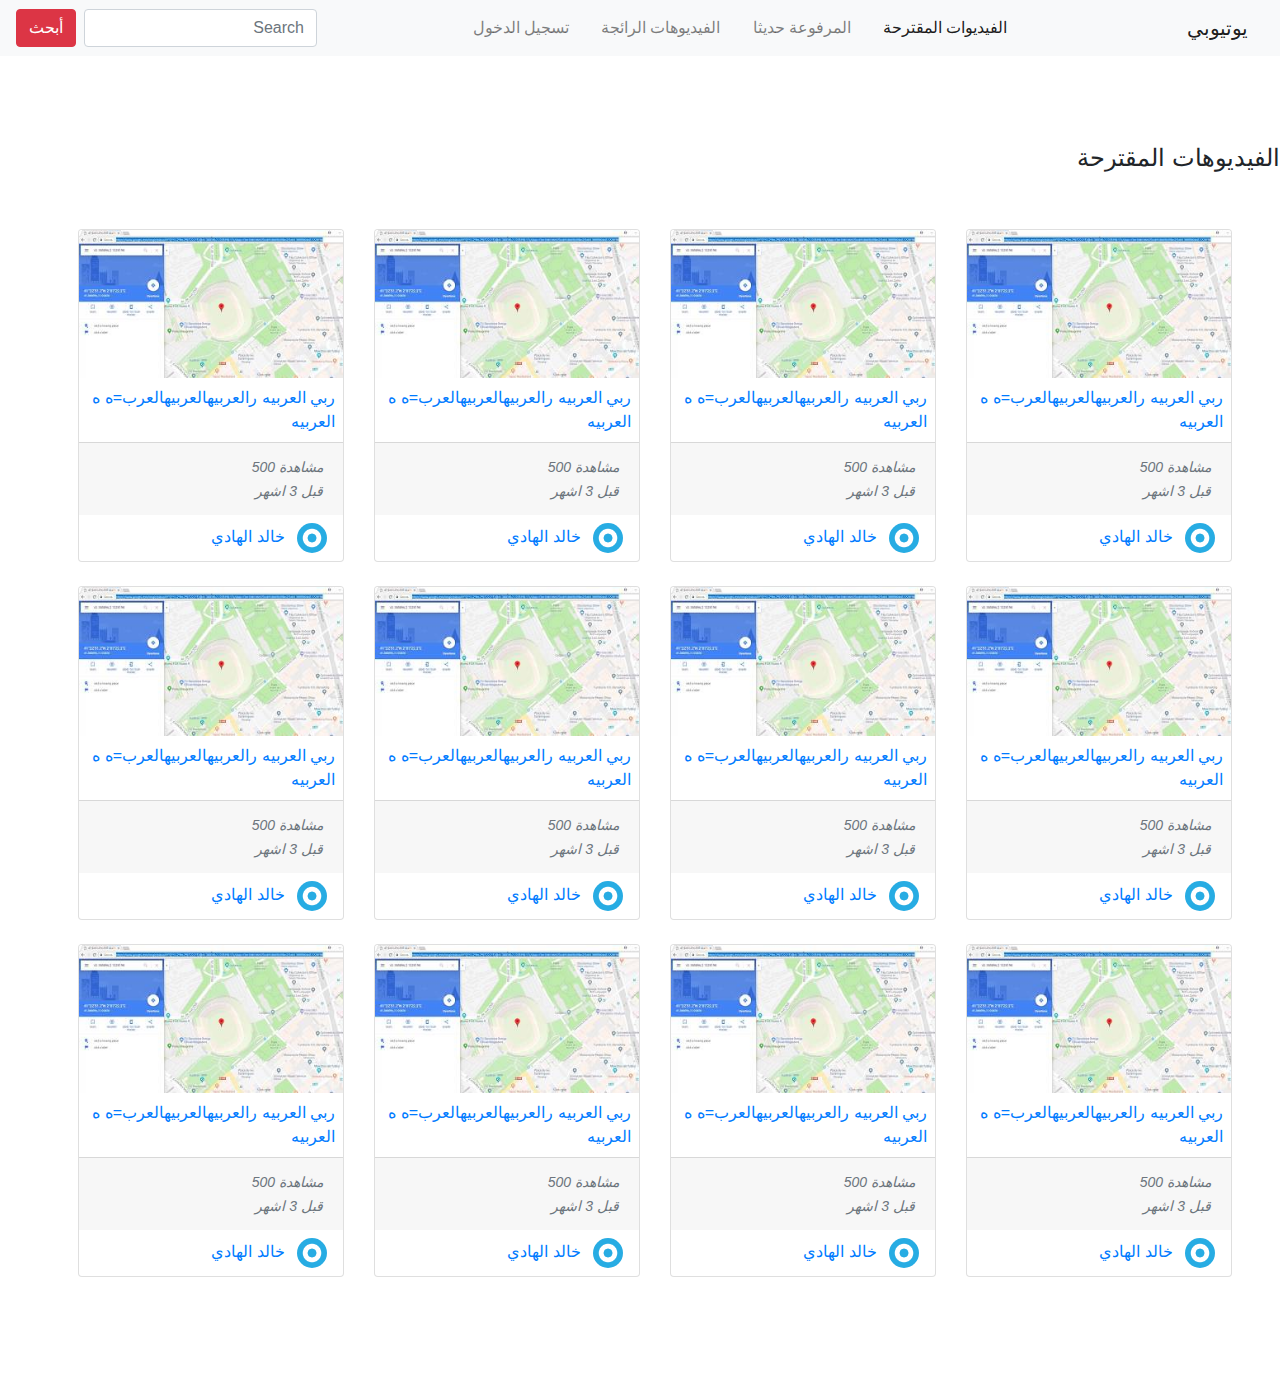
==== HTML/index.html @ ed3cfe1a "add all file with 3html file finsh" ====
<!DOCTYPE html>
<html lang="en">
<head>
    <meta charset="UTF-8">
    <meta name="viewport" content="width=device-width, initial-scale=1.0">

    <!-- links bootstrap style  -->
    <link rel="stylesheet" href="../STYLE/bootstrap-rtl.css">
    <!--  End of links bootstrap style  -->

    <!-- link icon awesome -->
    <link rel="stylesheet" href="https://cdnjs.cloudflare.com/ajax/libs/font-awesome/6.5.2/css/all.min.css" integrity="sha512-SnH5WK+bZxgPHs44uWIX+LLJAJ9/2PkPKZ5QiAj6Ta86w+fsb2TkcmfRyVX3pBnMFcV7oQPJkl9QevSCWr3W6A==" crossorigin="anonymous" referrerpolicy="no-referrer" />
    <!-- End of link icon awesome -->

    <title>يوتيوبي</title>

</head>
<body class="rtl">

  <!-- nav bootstrap -->
  <div id="topmenu ">
    <div class="container-fluid ">
      <nav class="navbar navbar-expand-lg fixed-top navbar-light mb-5 bg-light " >
          <a class="navbar-brand" href="index.html">يوتيوبي</a>
          <button class="navbar-toggler" type="button" data-toggle="collapse" data-target="#navbarSupportedContent">
            <span class="navbar-toggler-icon"></span>
          </button>
        
          <div class="collapse navbar-collapse" id="navbarSupportedContent">
            <ul class="navbar-nav mx-lg-auto">
              <li class="nav-item active">
                <a class="nav-link" tabindex="4" href="index.html">الفيديوات المقترحة</a>
              </li>
              <li class="nav-item">
                <a class="nav-link ml-lg-3 " tabindex="3" href="#">المرفوعة حديثا</a>
              </li>
              <li class="nav-item">
                <a class="nav-link " href="#" tabindex="1" >الفيديوهات الرائجة</a>
              </li>
              <li class="nav-item">
                <a class="nav-link " href="#" data-toggle="modal" data-target="#loginModal" >تسجيل الدخول </a>
              </li>
            </ul>
            <div class="form-inline my-2 my-lg-0">
              <input class="form-control mr-sm-2" type="search" placeholder="Search">
              <button onclick="location.href='./search.html';" class="btn  btn-danger my-2 my-sm-0" type="submit">أبحث</button>
            </div>
        </div>
      </nav>
    </div>
  </div>
  <!-- End of nav bootstrap -->

  <!-- Modal -->
  <div class="modal rtl fade" id="loginModal" data-backdrop="static" data-keyboard="false" tabindex="-1" >
      <div class="modal-dialog modal-dialog-centered">
          <div class="modal-content">
              <div class="modal-header">
                  <h5 class="modal-title" id="staticBackdropLabel">تسجيل الدخول</h5>
                  <button type="button" class="close" data-dismiss="modal">
                      <span >&times;</span>
                  </button>
              </div>
              <div class="modal-body">
                  <form>
                      <div class="form-group">
                        <label for="email" class="col-form-label">البريد الاكتروني:</label>
                        <input type="email" class="form-control" id="email">
                      </div>
                      <div class="form-group">
                          <label for="password" class="col-form-label">كلمة المرور:</label>
                          <input type="password" class="form-control" id="recipient-name">
                      </div>
                    </form>
              </div>
              <div class="modal-footer">
                  <a class="" href="">نسيت كلمة المرور</a>
                  <a class="mx-auto" href="">أنشاء حساب</a>
                  <button type="button" class="btn btn-outline-danger">دخول</button>
              </div>
          </div>
      </div>
  </div>
  <!-- End of Modal -->

  <!-- body  -->
  <div class="content  py-5 my-5 ">
    <h4 class="py-5" >الفيديوهات المقترحة</h4>
    <div class="row container-fluid px-5">

      <!-- fires Card -->
    <div class=" col-sm-6 col-md-4 col-xl-3" >
      <div class="card mb-4">
        <a href="#">
          <img src="../img/thumbnail/restful.jpg" class="card-img-top" alt="card imgage">
          <div class="card-body p-2">
            <p class="card-text">ربي العربيه رالعربيهالعربيهالعرب=ه ه العربيه</p>
          </div>
        </a>
          <div class="card-footer">
            <small class="text-muted">
              <i class="fa-solid fa-film">
                <span>مشاهدة  500 </span>
              </i>
              <br>
              <i class="fa-solid fa-clock">
                <span>قبل 3 اشهر</span>
              </i>
            </small>
          </div>
          <a class="px-3 py-2" href="#" >
            <img class="rounded-circle mr-2" width="30" src="../img/mostaql.png" alt="channel img">
            <span>خالد الهادي</span>
          </a>
        </div>
      </div>
      <!-- End of fires Card -->

        <!-- secode Card -->
      <div class=" col-sm-6 col-md-4 col-xl-3" >
        <div class="card mb-4">
          <a href="#">
            <img src="../img/thumbnail/restful.jpg" class="card-img-top" alt="card imgage">
            <div class="card-body p-2">
              <p class="card-text">ربي العربيه رالعربيهالعربيهالعرب=ه ه العربيه</p>
            </div>
          </a>
            <div class="card-footer">
              <small class="text-muted">
                <i class="fa-solid fa-film">
                  <span>مشاهدة  500 </span>
                </i>
                <br>
                <i class="fa-solid fa-clock">
                  <span>قبل 3 اشهر</span>
                </i>
              </small>
            </div>
            <a class="px-3 py-2" href="#" >
              <img class="rounded-circle mr-2" width="30" src="../img/mostaql.png" alt="channel img">
              <span>خالد الهادي</span>
            </a>
          </div>
        </div>
      <!-- End of secode Card -->

        <!-- thred Card -->
      <div class=" col-sm-6 col-md-4 col-xl-3" >
        <div class="card mb-4">
          <a href="#">
            <img src="../img/thumbnail/restful.jpg" class="card-img-top" alt="card imgage">
            <div class="card-body p-2">
              <p class="card-text">ربي العربيه رالعربيهالعربيهالعرب=ه ه العربيه</p>
            </div>
          </a>
          <div class="card-footer">
            <small class="text-muted">
              <i class="fa-solid fa-film">
                <span>مشاهدة  500 </span>
              </i>
              <br>
              <i class="fa-solid fa-clock">
                <span>قبل 3 اشهر</span>
              </i>
            </small>
          </div>
          <a class="px-3 py-2" href="#" >
            <img class="rounded-circle mr-2" width="30" src="../img/mostaql.png" alt="channel img">
            <span>خالد الهادي</span>
          </a>
        </div>
      </div>
    <!-- End of thred Card -->

      <!-- four Card -->
      <div class=" col-sm-6 col-md-4 col-xl-3" >
        <div class="card mb-4">
          <a href="#">
            <img src="../img/thumbnail/restful.jpg" class="card-img-top" alt="card imgage">
            <div class="card-body p-2">
              <p class="card-text">ربي العربيه رالعربيهالعربيهالعرب=ه ه العربيه</p>
            </div>
          </a>
          <div class="card-footer">
            <small class="text-muted">
              <i class="fa-solid fa-film">
                <span>مشاهدة  500 </span>
              </i>
              <br>
              <i class="fa-solid fa-clock">
                <span>قبل 3 اشهر</span>
              </i>
            </small>
          </div>
          <a class="px-3 py-2" href="#" >
            <img class="rounded-circle mr-2" width="30" src="../img/mostaql.png" alt="channel img">
            <span>خالد الهادي</span>
          </a>
        </div>
      </div>
      <!-- End of four Card -->

        <!-- four Card -->
        <div class=" col-sm-6 col-md-4 col-xl-3" >
          <div class="card mb-4">
            <a href="#">
              <img src="../img/thumbnail/restful.jpg" class="card-img-top" alt="card imgage">
              <div class="card-body p-2">
                <p class="card-text">ربي العربيه رالعربيهالعربيهالعرب=ه ه العربيه</p>
              </div>
            </a>
              <div class="card-footer">
                <small class="text-muted">
                  <i class="fa-solid fa-film">
                    <span>مشاهدة  500 </span>
                  </i>
                  <br>
                  <i class="fa-solid fa-clock">
                    <span>قبل 3 اشهر</span>
                  </i>
                </small>
              </div>
              <a class="px-3 py-2" href="#" >
                <img class="rounded-circle mr-2" width="30" src="../img/mostaql.png" alt="channel img">
                <span>خالد الهادي</span>
              </a>
              </div>
          </div>
        <!-- End of four Card -->

        <!-- four Card -->
        <div class=" col-sm-6 col-md-4 col-xl-3" >
          <div class="card mb-4">
            <a href="#">
              <img src="../img/thumbnail/restful.jpg" class="card-img-top" alt="card imgage">
              <div class="card-body p-2">
                <p class="card-text">ربي العربيه رالعربيهالعربيهالعرب=ه ه العربيه</p>
              </div>
            </a>
              <div class="card-footer">
                <small class="text-muted">
                  <i class="fa-solid fa-film">
                    <span>مشاهدة  500 </span>
                  </i>
                  <br>
                  <i class="fa-solid fa-clock">
                    <span>قبل 3 اشهر</span>
                  </i>
                </small>
              </div>
              <a class="px-3 py-2" href="#" >
                <img class="rounded-circle mr-2" width="30" src="../img/mostaql.png" alt="channel img">
                <span>خالد الهادي</span>
              </a>
            </div>
          </div>
      <!-- End of four Card -->
        <!-- four Card -->
        <div class=" col-sm-6 col-md-4 col-xl-3" >
          <div class="card mb-4">
            <a href="#">
              <img src="../img/thumbnail/restful.jpg" class="card-img-top" alt="card imgage">
              <div class="card-body p-2">
                <p class="card-text">ربي العربيه رالعربيهالعربيهالعرب=ه ه العربيه</p>
              </div>
            </a>
              <div class="card-footer">
                <small class="text-muted">
                  <i class="fa-solid fa-film">
                    <span>مشاهدة  500 </span>
                  </i>
                  <br>
                  <i class="fa-solid fa-clock">
                    <span>قبل 3 اشهر</span>
                  </i>
                </small>
              </div>
              <a class="px-3 py-2" href="#" >
                <img class="rounded-circle mr-2" width="30" src="../img/mostaql.png" alt="channel img">
                <span>خالد الهادي</span>
              </a>
            </div>
          </div>
      <!-- End of four Card -->
        <!-- four Card -->
        <div class=" col-sm-6 col-md-4 col-xl-3" >
          <div class="card mb-4">
            <a href="#">
              <img src="../img/thumbnail/restful.jpg" class="card-img-top" alt="card imgage">
              <div class="card-body p-2">
                <p class="card-text">ربي العربيه رالعربيهالعربيهالعرب=ه ه العربيه</p>
              </div>
            </a>
              <div class="card-footer">
                <small class="text-muted">
                  <i class="fa-solid fa-film">
                    <span>مشاهدة  500 </span>
                  </i>
                  <br>
                  <i class="fa-solid fa-clock">
                    <span>قبل 3 اشهر</span>
                  </i>
                </small>
              </div>
              <a class="px-3 py-2" href="#" >
                <img class="rounded-circle mr-2" width="30" src="../img/mostaql.png" alt="channel img">
                <span>خالد الهادي</span>
              </a>
            </div>
          </div>
      <!-- End of four Card -->
        <!-- four Card -->
        <div class=" col-sm-6 col-md-4 col-xl-3" >
          <div class="card mb-4">
            <a href="#">
              <img src="../img/thumbnail/restful.jpg" class="card-img-top" alt="card imgage">
              <div class="card-body p-2">
                <p class="card-text">ربي العربيه رالعربيهالعربيهالعرب=ه ه العربيه</p>
              </div>
            </a>
              <div class="card-footer">
                <small class="text-muted">
                  <i class="fa-solid fa-film">
                    <span>مشاهدة  500 </span>
                  </i>
                  <br>
                  <i class="fa-solid fa-clock">
                    <span>قبل 3 اشهر</span>
                  </i>
                </small>
              </div>
              <a class="px-3 py-2" href="#" >
                <img class="rounded-circle mr-2" width="30" src="../img/mostaql.png" alt="channel img">
                <span>خالد الهادي</span>
              </a>
            </div>
          </div>
      <!-- End of four Card -->
        <!-- four Card -->
        <div class=" col-sm-6 col-md-4 col-xl-3" >
          <div class="card mb-4">
            <a href="#">
              <img src="../img/thumbnail/restful.jpg" class="card-img-top" alt="card imgage">
              <div class="card-body p-2">
                <p class="card-text">ربي العربيه رالعربيهالعربيهالعرب=ه ه العربيه</p>
              </div>
            </a>
              <div class="card-footer">
                <small class="text-muted">
                  <i class="fa-solid fa-film">
                    <span>مشاهدة  500 </span>
                  </i>
                  <br>
                  <i class="fa-solid fa-clock">
                    <span>قبل 3 اشهر</span>
                  </i>
                </small>
              </div>
              <a class="px-3 py-2" href="#" >
                <img class="rounded-circle mr-2" width="30" src="../img/mostaql.png" alt="channel img">
                <span>خالد الهادي</span>
              </a>
            </div>
          </div>
      <!-- End of four Card -->
        <!-- four Card -->
        <div class=" col-sm-6 col-md-4 col-xl-3" >
          <div class="card mb-4">
            <a href="#">
              <img src="../img/thumbnail/restful.jpg" class="card-img-top" alt="card imgage">
              <div class="card-body p-2">
                <p class="card-text">ربي العربيه رالعربيهالعربيهالعرب=ه ه العربيه</p>
              </div>
            </a>
              <div class="card-footer">
                <small class="text-muted">
                  <i class="fa-solid fa-film">
                    <span>مشاهدة  500 </span>
                  </i>
                  <br>
                  <i class="fa-solid fa-clock">
                    <span>قبل 3 اشهر</span>
                  </i>
                </small>
              </div>
              <a class="px-3 py-2" href="#" >
                <img class="rounded-circle mr-2" width="30" src="../img/mostaql.png" alt="channel img">
                <span>خالد الهادي</span>
              </a>
            </div>
          </div>
      <!-- End of four Card -->
        <!-- four Card -->
        <div class=" col-sm-6 col-md-4 col-xl-3" >
          <div class="card mb-4">
            <a href="#">
              <img src="../img/thumbnail/restful.jpg" class="card-img-top" alt="card imgage">
              <div class="card-body p-2">
                <p class="card-text">ربي العربيه رالعربيهالعربيهالعرب=ه ه العربيه</p>
              </div>
            </a>
              <div class="card-footer">
                <small class="text-muted">
                  <i class="fa-solid fa-film">
                    <span>مشاهدة  500 </span>
                  </i>
                  <br>
                  <i class="fa-solid fa-clock">
                    <span>قبل 3 اشهر</span>
                  </i>
                </small>
              </div>
              <a class="px-3 py-2" href="#" >
                <img class="rounded-circle mr-2" width="30" src="../img/mostaql.png" alt="channel img">
                <span>خالد الهادي</span>
              </a>
            </div>
          </div>
      <!-- End of four Card -->

      </div>
      <!-- End of four Card -->


      <!-- </div> -->
    </div>
<!-- End of body  -->



    <!-- set js i will work init  -->
    <script src="main.js"></script>
    <!-- End js i will work init  -->

    <!-- set bootstrap js  -->
    <!-- <script src="../JS/bootstrap.bundle.min.js"></script>
    <script src="../JS/bootstrap.js"></script>
    <script src="../JS/jquery-3.5.1.slim.min.js"></script> -->

    <script src="https://code.jquery.com/jquery-3.5.1.slim.min.js" integrity="sha384-DfXdz2htPH0lsSSs5nCTpuj/zy4C+OGpamoFVy38MVBnE+IbbVYUew+OrCXaRkfj" crossorigin="anonymous"></script>
    <script src="https://cdn.jsdelivr.net/npm/popper.js@1.16.1/dist/umd/popper.min.js" integrity="sha384-9/reFTGAW83EW2RDu2S0VKaIzap3H66lZH81PoYlFhbGU+6BZp6G7niu735Sk7lN" crossorigin="anonymous"></script>
    <script src="https://cdn.jsdelivr.net/npm/bootstrap@4.5.3/dist/js/bootstrap.min.js" integrity="sha384-w1Q4orYjBQndcko6MimVbzY0tgp4pWB4lZ7lr30WKz0vr/aWKhXdBNmNb5D92v7s" crossorigin="anonymous"></script>
    <!-- End of set bootstrap js  -->

</body>
</html>
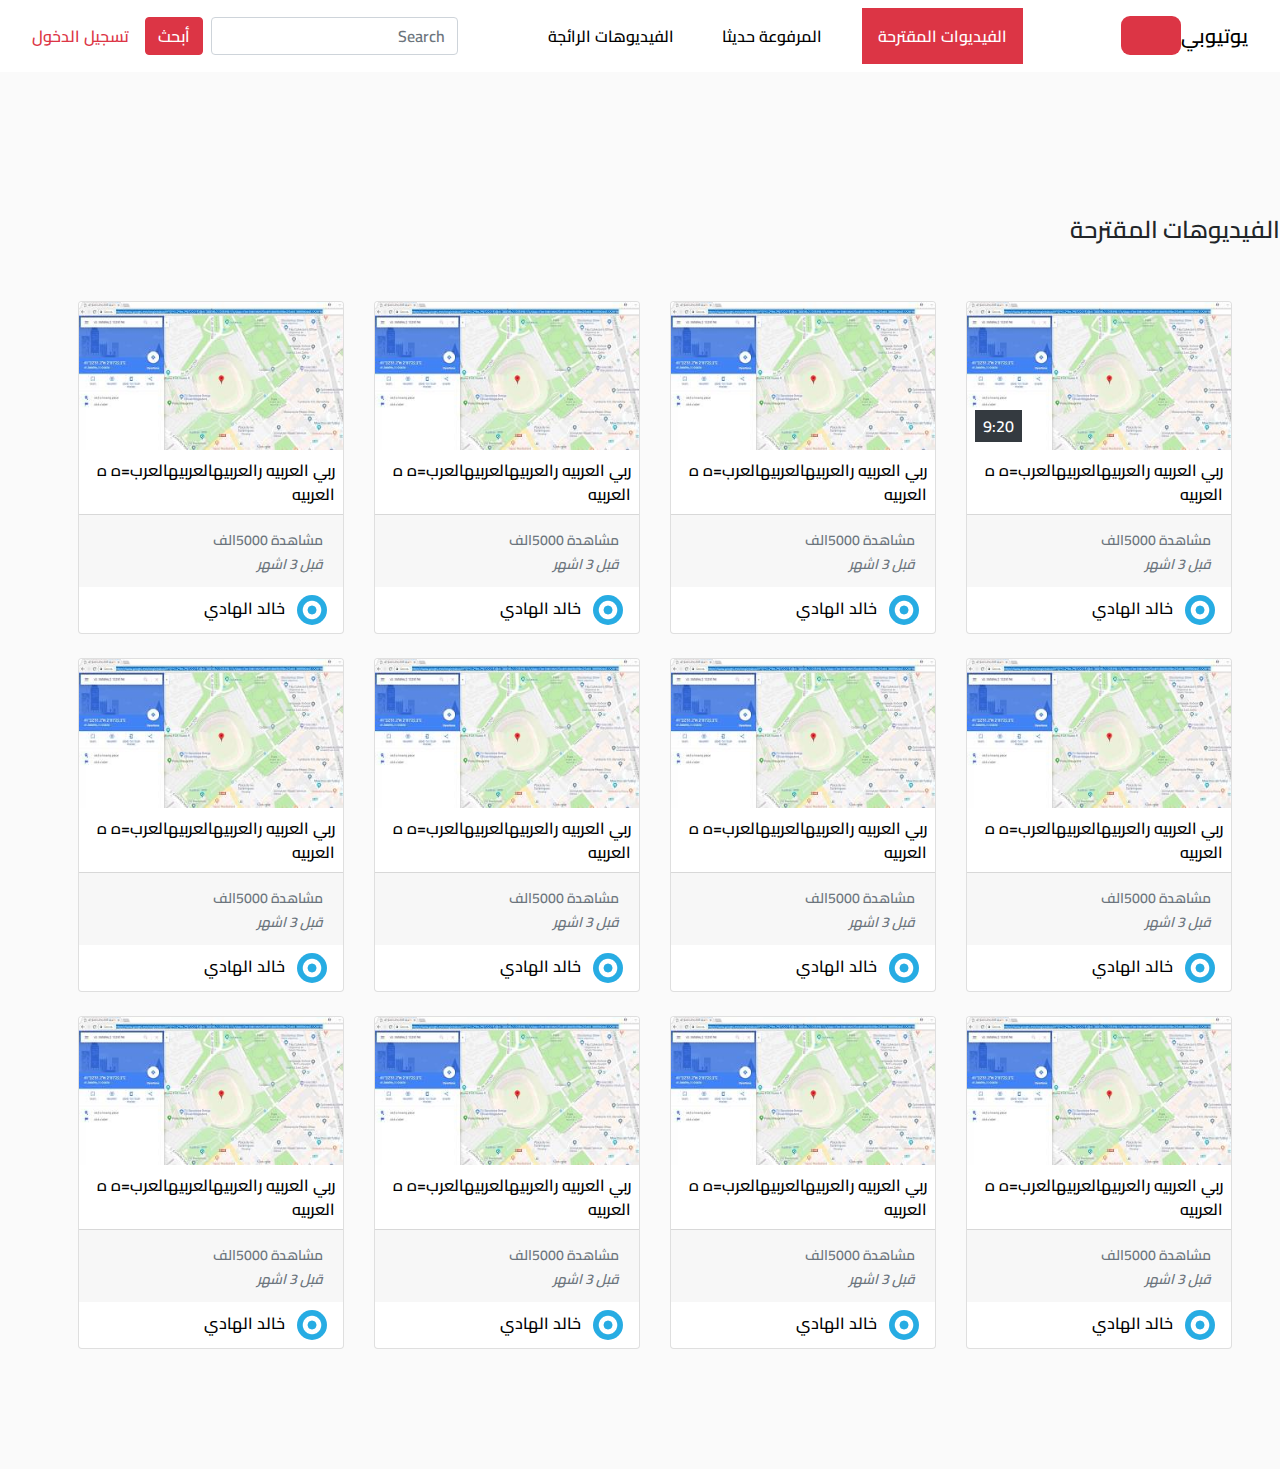
==== commit fd54d781: "project is 90% finsh" ====
--- a/HTML/index.html
+++ b/HTML/index.html
@@ -8,6 +8,10 @@
     <link rel="stylesheet" href="../STYLE/bootstrap-rtl.css">
     <!--  End of links bootstrap style  -->
 
+    <!-- our style  -->
+    <link rel="stylesheet" href="../STYLE/index.css">
+    <!-- End of our style  -->
+
     <!-- link icon awesome -->
     <link rel="stylesheet" href="https://cdnjs.cloudflare.com/ajax/libs/font-awesome/6.5.2/css/all.min.css" integrity="sha512-SnH5WK+bZxgPHs44uWIX+LLJAJ9/2PkPKZ5QiAj6Ta86w+fsb2TkcmfRyVX3pBnMFcV7oQPJkl9QevSCWr3W6A==" crossorigin="anonymous" referrerpolicy="no-referrer" />
     <!-- End of link icon awesome -->
@@ -18,35 +22,38 @@
 <body class="rtl">
 
   <!-- nav bootstrap -->
-  <div id="topmenu ">
+  <div id="top-menu">
     <div class="container-fluid ">
-      <nav class="navbar navbar-expand-lg fixed-top navbar-light mb-5 bg-light " >
-          <a class="navbar-brand" href="index.html">يوتيوبي</a>
-          <button class="navbar-toggler" type="button" data-toggle="collapse" data-target="#navbarSupportedContent">
-            <span class="navbar-toggler-icon"></span>
-          </button>
+      <nav class="navbar navbar-expand-lg  fixed-top navbar-light mb-5 bg-light" >
+        <strong>
+        <i class="fas fa-bars fa-lg" id="toggler" ></i>
+          <a class="navbar-brand" href="index.html">
+            يوتيوبي
+            <span class="logo--youtube"  ><i  class="fas fa-play-circle" ></i></span>
+          </a>
+        </strong>
         
           <div class="collapse navbar-collapse" id="navbarSupportedContent">
             <ul class="navbar-nav mx-lg-auto">
-              <li class="nav-item active">
-                <a class="nav-link" tabindex="4" href="index.html">الفيديوات المقترحة</a>
+              <li class="nav-item mr-4 active ">
+                <a class="nav-link active  p-3" tabindex="4" href="index.html">الفيديوات المقترحة</a>
               </li>
-              <li class="nav-item">
-                <a class="nav-link ml-lg-3 " tabindex="3" href="#">المرفوعة حديثا</a>
+              <li class="nav-item ">
+                <a class="nav-link  p-3" tabindex="3" href="./log.html">المرفوعة حديثا</a>
               </li>
-              <li class="nav-item">
-                <a class="nav-link " href="#" tabindex="1" >الفيديوهات الرائجة</a>
-              </li>
-              <li class="nav-item">
-                <a class="nav-link " href="#" data-toggle="modal" data-target="#loginModal" >تسجيل الدخول </a>
+              <li class="nav-item ">
+                <a class="nav-link p-3" href="#" tabindex="1" >الفيديوهات الرائجة</a>
               </li>
             </ul>
             <div class="form-inline my-2 my-lg-0">
               <input class="form-control mr-sm-2" type="search" placeholder="Search">
               <button onclick="location.href='./search.html';" class="btn  btn-danger my-2 my-sm-0" type="submit">أبحث</button>
             </div>
-        </div>
+          </div>
+          <i class="fas fa-search rm-4 search-icon"></i>
+          <a class="nav-link p-3 text-danger" href="#" data-toggle="modal" data-target="#loginModal" >تسجيل الدخول </a>
       </nav>
+      <input type="search " placeholder="ابحث ..."  class="form-control search-input">
     </div>
   </div>
   <!-- End of nav bootstrap -->
@@ -56,10 +63,10 @@
       <div class="modal-dialog modal-dialog-centered">
           <div class="modal-content">
               <div class="modal-header">
-                  <h5 class="modal-title" id="staticBackdropLabel">تسجيل الدخول</h5>
-                  <button type="button" class="close" data-dismiss="modal">
-                      <span >&times;</span>
-                  </button>
+                <h5 class="modal-title" id="staticBackdropLabel">تسجيل الدخول</h5>
+                <button type="button" class="close" data-dismiss="modal">
+                    <span >&times;</span>
+                </button>
               </div>
               <div class="modal-body">
                   <form>
@@ -83,6 +90,67 @@
   </div>
   <!-- End of Modal -->
 
+  <div class="row pt-5 mt-4 ml-2 ">
+    <div class="layer"></div>
+    <div id="wrap" >
+      <div class="sidebar show ">
+        <ul class="list-group pr-0 list-group-flush">
+          <a href="index.html " class="list-group-item list-group-item-action px-5 py-3" >
+            <i class="fas fa-home mr-2 danger mr-2" ></i>الصفحه الرئيسية
+          </a>
+          <a href="index.html " class="list-group-item list-group-item-action px-5 py-3" >
+            <i class="fa-brands fa-youtube danger mr-2 "></i>الفيديوهات المقترحة
+          </a>
+          <a href="index.html " class="list-group-item list-group-item-action px-5 py-3" >
+            <i class="fas fa-plus-square mr-2 danger mr-2" ></i>المرفوعة حديثا
+          </a>
+          <a href="index.html " class="list-group-item list-group-item-action px-5 py-3" >
+            <i class="fas fa-fire-alt mr-2 danger mr-2" ></i>الفيديوهات الرائجة
+          </a>
+          <a href="index.html " class="list-group-item list-group-item-action px-5 py-3" >
+            <i class="fas fa-fire-alt mr-2 danger mr-2" ></i>فيديوهاتي
+          </a>
+          <a href="index.html " class="list-group-item list-group-item-action px-5 py-3" >
+            <i class="fas fa-history mr-2 danger mr-2" ></i>سجل المشاهدة
+          </a>
+          <a href="index.html " class="list-group-item list-group-item-action px-5 py-3" >
+            <i class="fas fa-share mr-2 danger mr-2" ></i>الإشتراكات
+          </a>
+          <a href="index.html " class="list-group-item list-group-item-action px-5 py-3" >
+            <i class="fas fa-film mr-2 danger mr-2" ></i>الآفلام و العروض
+          </a>
+          <a href="index.html " class="list-group-item list-group-item-action px-5 py-3" >
+            <i class="fas fa-gamepad mr-2 danger mr-2" ></i>ألعاب فيديو
+          </a>
+          <a href="index.html " class="list-group-item list-group-item-action px-5 py-3" >
+            <i class="fas fa-tshirt mr-2 danger mr-2" ></i>الموضة و الجمال 
+          </a>
+          <a href="index.html " class="list-group-item list-group-item-action px-5 py-3" >
+            <i class="fas fa-graduation-cap mr-2 danger mr-2" ></i>محتوى تعليمي
+          </a>
+          <a href="index.html " class="list-group-item list-group-item-action px-5 py-3" >
+            <i class="fas fa-cog mr-2 danger mr-2" ></i>الإعدادات 
+          </a>
+          <a href="index.html " class="list-group-item list-group-item-action px-5 py-3" >
+            <i class="fas fa-question-circle mr-2 danger mr-2" ></i>محتوى تعليمي
+          </a>
+          <a href="index.html " class="list-group-item list-group-item-action px-5 py-3" >
+            <i class="fas fa-question-circle mr-2 danger mr-2" ></i>محتوى تعليمي
+          </a>
+          <a href="index.html " class="list-group-item list-group-item-action px-5 py-3" >
+            <i class="fas fa-question-circle mr-2 danger mr-2" ></i>محتوى تعليمي
+          </a>
+          <a href="index.html " class="list-group-item list-group-item-action px-5 py-3" >
+            <i class="fas fa-question-circle mr-2 danger mr-2" ></i>محتوى تعليمي
+          </a>
+          <a href="index.html " class="list-group-item list-group-item-action px-5 py-3" >
+            <i class="fas fa-question-circle mr-2 danger mr-2" ></i>محتوى تعليمي
+          </a>
+        </ul>
+      </div>
+    </div>
+  </div>
+
   <!-- body  -->
   <div class="content  py-5 my-5 ">
     <h4 class="py-5" >الفيديوهات المقترحة</h4>
@@ -91,20 +159,26 @@
       <!-- fires Card -->
     <div class=" col-sm-6 col-md-4 col-xl-3" >
       <div class="card mb-4">
+        <div class="card-icons position-relative">
+          <a href="watch.html" class="" >
+            <img src="../img/thumbnail/restful.jpg" class="card-img-top " alt="card imgage">
+            <time class="position-absolute p-1 px-2 mr-2 mb-2 bg-dark text-white" style="left: 0; bottom: 0;  " >9:20</time>
+            <i class="fas fa-play fa-2x position-absolute d-none" style="top: 46%; left: 48%" ></i>
+          </a>
+        </div>
         <a href="#">
-          <img src="../img/thumbnail/restful.jpg" class="card-img-top" alt="card imgage">
           <div class="card-body p-2">
             <p class="card-text">ربي العربيه رالعربيهالعربيهالعرب=ه ه العربيه</p>
           </div>
         </a>
           <div class="card-footer">
             <small class="text-muted">
-              <i class="fa-solid fa-film">
-                <span>مشاهدة  500 </span>
+              <i class="fa-solid fa-film" >
               </i>
+              <span style="font-weight: 500;" >مشاهدة  5000الف </span>
               <br>
               <i class="fa-solid fa-clock">
-                <span>قبل 3 اشهر</span>
+                <span style="font-weight: 500;">قبل 3 اشهر</span>
               </i>
             </small>
           </div>
@@ -127,12 +201,12 @@
           </a>
             <div class="card-footer">
               <small class="text-muted">
-                <i class="fa-solid fa-film">
-                  <span>مشاهدة  500 </span>
+                <i class="fa-solid fa-film" >
                 </i>
+                <span style="font-weight: 500;" >مشاهدة  5000الف </span>
                 <br>
                 <i class="fa-solid fa-clock">
-                  <span>قبل 3 اشهر</span>
+                  <span style="font-weight: 500;">قبل 3 اشهر</span>
                 </i>
               </small>
             </div>
@@ -155,12 +229,12 @@
           </a>
           <div class="card-footer">
             <small class="text-muted">
-              <i class="fa-solid fa-film">
-                <span>مشاهدة  500 </span>
+              <i class="fa-solid fa-film" >
               </i>
+              <span style="font-weight: 500;" >مشاهدة  5000الف </span>
               <br>
               <i class="fa-solid fa-clock">
-                <span>قبل 3 اشهر</span>
+                <span style="font-weight: 500;">قبل 3 اشهر</span>
               </i>
             </small>
           </div>
@@ -183,12 +257,12 @@
           </a>
           <div class="card-footer">
             <small class="text-muted">
-              <i class="fa-solid fa-film">
-                <span>مشاهدة  500 </span>
+              <i class="fa-solid fa-film" >
               </i>
+              <span style="font-weight: 500;" >مشاهدة  5000الف </span>
               <br>
               <i class="fa-solid fa-clock">
-                <span>قبل 3 اشهر</span>
+                <span style="font-weight: 500;">قبل 3 اشهر</span>
               </i>
             </small>
           </div>
@@ -211,12 +285,12 @@
             </a>
               <div class="card-footer">
                 <small class="text-muted">
-                  <i class="fa-solid fa-film">
-                    <span>مشاهدة  500 </span>
-                  </i>
-                  <br>
-                  <i class="fa-solid fa-clock">
-                    <span>قبل 3 اشهر</span>
+                  <i class="fa-solid fa-film" >
+                  </i>
+                  <span style="font-weight: 500;" >مشاهدة  5000الف </span>
+                  <br>
+                  <i class="fa-solid fa-clock">
+                    <span style="font-weight: 500;">قبل 3 اشهر</span>
                   </i>
                 </small>
               </div>
@@ -239,174 +313,174 @@
             </a>
               <div class="card-footer">
                 <small class="text-muted">
-                  <i class="fa-solid fa-film">
-                    <span>مشاهدة  500 </span>
-                  </i>
-                  <br>
-                  <i class="fa-solid fa-clock">
-                    <span>قبل 3 اشهر</span>
-                  </i>
-                </small>
-              </div>
-              <a class="px-3 py-2" href="#" >
-                <img class="rounded-circle mr-2" width="30" src="../img/mostaql.png" alt="channel img">
-                <span>خالد الهادي</span>
-              </a>
-            </div>
-          </div>
-      <!-- End of four Card -->
-        <!-- four Card -->
-        <div class=" col-sm-6 col-md-4 col-xl-3" >
-          <div class="card mb-4">
-            <a href="#">
-              <img src="../img/thumbnail/restful.jpg" class="card-img-top" alt="card imgage">
-              <div class="card-body p-2">
-                <p class="card-text">ربي العربيه رالعربيهالعربيهالعرب=ه ه العربيه</p>
-              </div>
-            </a>
-              <div class="card-footer">
-                <small class="text-muted">
-                  <i class="fa-solid fa-film">
-                    <span>مشاهدة  500 </span>
-                  </i>
-                  <br>
-                  <i class="fa-solid fa-clock">
-                    <span>قبل 3 اشهر</span>
-                  </i>
-                </small>
-              </div>
-              <a class="px-3 py-2" href="#" >
-                <img class="rounded-circle mr-2" width="30" src="../img/mostaql.png" alt="channel img">
-                <span>خالد الهادي</span>
-              </a>
-            </div>
-          </div>
-      <!-- End of four Card -->
-        <!-- four Card -->
-        <div class=" col-sm-6 col-md-4 col-xl-3" >
-          <div class="card mb-4">
-            <a href="#">
-              <img src="../img/thumbnail/restful.jpg" class="card-img-top" alt="card imgage">
-              <div class="card-body p-2">
-                <p class="card-text">ربي العربيه رالعربيهالعربيهالعرب=ه ه العربيه</p>
-              </div>
-            </a>
-              <div class="card-footer">
-                <small class="text-muted">
-                  <i class="fa-solid fa-film">
-                    <span>مشاهدة  500 </span>
-                  </i>
-                  <br>
-                  <i class="fa-solid fa-clock">
-                    <span>قبل 3 اشهر</span>
-                  </i>
-                </small>
-              </div>
-              <a class="px-3 py-2" href="#" >
-                <img class="rounded-circle mr-2" width="30" src="../img/mostaql.png" alt="channel img">
-                <span>خالد الهادي</span>
-              </a>
-            </div>
-          </div>
-      <!-- End of four Card -->
-        <!-- four Card -->
-        <div class=" col-sm-6 col-md-4 col-xl-3" >
-          <div class="card mb-4">
-            <a href="#">
-              <img src="../img/thumbnail/restful.jpg" class="card-img-top" alt="card imgage">
-              <div class="card-body p-2">
-                <p class="card-text">ربي العربيه رالعربيهالعربيهالعرب=ه ه العربيه</p>
-              </div>
-            </a>
-              <div class="card-footer">
-                <small class="text-muted">
-                  <i class="fa-solid fa-film">
-                    <span>مشاهدة  500 </span>
-                  </i>
-                  <br>
-                  <i class="fa-solid fa-clock">
-                    <span>قبل 3 اشهر</span>
-                  </i>
-                </small>
-              </div>
-              <a class="px-3 py-2" href="#" >
-                <img class="rounded-circle mr-2" width="30" src="../img/mostaql.png" alt="channel img">
-                <span>خالد الهادي</span>
-              </a>
-            </div>
-          </div>
-      <!-- End of four Card -->
-        <!-- four Card -->
-        <div class=" col-sm-6 col-md-4 col-xl-3" >
-          <div class="card mb-4">
-            <a href="#">
-              <img src="../img/thumbnail/restful.jpg" class="card-img-top" alt="card imgage">
-              <div class="card-body p-2">
-                <p class="card-text">ربي العربيه رالعربيهالعربيهالعرب=ه ه العربيه</p>
-              </div>
-            </a>
-              <div class="card-footer">
-                <small class="text-muted">
-                  <i class="fa-solid fa-film">
-                    <span>مشاهدة  500 </span>
-                  </i>
-                  <br>
-                  <i class="fa-solid fa-clock">
-                    <span>قبل 3 اشهر</span>
-                  </i>
-                </small>
-              </div>
-              <a class="px-3 py-2" href="#" >
-                <img class="rounded-circle mr-2" width="30" src="../img/mostaql.png" alt="channel img">
-                <span>خالد الهادي</span>
-              </a>
-            </div>
-          </div>
-      <!-- End of four Card -->
-        <!-- four Card -->
-        <div class=" col-sm-6 col-md-4 col-xl-3" >
-          <div class="card mb-4">
-            <a href="#">
-              <img src="../img/thumbnail/restful.jpg" class="card-img-top" alt="card imgage">
-              <div class="card-body p-2">
-                <p class="card-text">ربي العربيه رالعربيهالعربيهالعرب=ه ه العربيه</p>
-              </div>
-            </a>
-              <div class="card-footer">
-                <small class="text-muted">
-                  <i class="fa-solid fa-film">
-                    <span>مشاهدة  500 </span>
-                  </i>
-                  <br>
-                  <i class="fa-solid fa-clock">
-                    <span>قبل 3 اشهر</span>
-                  </i>
-                </small>
-              </div>
-              <a class="px-3 py-2" href="#" >
-                <img class="rounded-circle mr-2" width="30" src="../img/mostaql.png" alt="channel img">
-                <span>خالد الهادي</span>
-              </a>
-            </div>
-          </div>
-      <!-- End of four Card -->
-        <!-- four Card -->
-        <div class=" col-sm-6 col-md-4 col-xl-3" >
-          <div class="card mb-4">
-            <a href="#">
-              <img src="../img/thumbnail/restful.jpg" class="card-img-top" alt="card imgage">
-              <div class="card-body p-2">
-                <p class="card-text">ربي العربيه رالعربيهالعربيهالعرب=ه ه العربيه</p>
-              </div>
-            </a>
-              <div class="card-footer">
-                <small class="text-muted">
-                  <i class="fa-solid fa-film">
-                    <span>مشاهدة  500 </span>
-                  </i>
-                  <br>
-                  <i class="fa-solid fa-clock">
-                    <span>قبل 3 اشهر</span>
+                  <i class="fa-solid fa-film" >
+                  </i>
+                  <span style="font-weight: 500;" >مشاهدة  5000الف </span>
+                  <br>
+                  <i class="fa-solid fa-clock">
+                    <span style="font-weight: 500;">قبل 3 اشهر</span>
+                  </i>
+                </small>
+              </div>
+              <a class="px-3 py-2" href="#" >
+                <img class="rounded-circle mr-2" width="30" src="../img/mostaql.png" alt="channel img">
+                <span>خالد الهادي</span>
+              </a>
+            </div>
+          </div>
+      <!-- End of four Card -->
+        <!-- four Card -->
+        <div class=" col-sm-6 col-md-4 col-xl-3" >
+          <div class="card mb-4">
+            <a href="#">
+              <img src="../img/thumbnail/restful.jpg" class="card-img-top" alt="card imgage">
+              <div class="card-body p-2">
+                <p class="card-text">ربي العربيه رالعربيهالعربيهالعرب=ه ه العربيه</p>
+              </div>
+            </a>
+              <div class="card-footer">
+                <small class="text-muted">
+                  <i class="fa-solid fa-film" >
+                  </i>
+                  <span style="font-weight: 500;" >مشاهدة  5000الف </span>
+                  <br>
+                  <i class="fa-solid fa-clock">
+                    <span style="font-weight: 500;">قبل 3 اشهر</span>
+                  </i>
+                </small>
+              </div>
+              <a class="px-3 py-2" href="#" >
+                <img class="rounded-circle mr-2" width="30" src="../img/mostaql.png" alt="channel img">
+                <span>خالد الهادي</span>
+              </a>
+            </div>
+          </div>
+      <!-- End of four Card -->
+        <!-- four Card -->
+        <div class=" col-sm-6 col-md-4 col-xl-3" >
+          <div class="card mb-4">
+            <a href="#">
+              <img src="../img/thumbnail/restful.jpg" class="card-img-top" alt="card imgage">
+              <div class="card-body p-2">
+                <p class="card-text">ربي العربيه رالعربيهالعربيهالعرب=ه ه العربيه</p>
+              </div>
+            </a>
+              <div class="card-footer">
+                <small class="text-muted">
+                  <i class="fa-solid fa-film" >
+                  </i>
+                  <span style="font-weight: 500;" >مشاهدة  5000الف </span>
+                  <br>
+                  <i class="fa-solid fa-clock">
+                    <span style="font-weight: 500;">قبل 3 اشهر</span>
+                  </i>
+                </small>
+              </div>
+              <a class="px-3 py-2" href="#" >
+                <img class="rounded-circle mr-2" width="30" src="../img/mostaql.png" alt="channel img">
+                <span>خالد الهادي</span>
+              </a>
+            </div>
+          </div>
+      <!-- End of four Card -->
+        <!-- four Card -->
+        <div class=" col-sm-6 col-md-4 col-xl-3" >
+          <div class="card mb-4">
+            <a href="#">
+              <img src="../img/thumbnail/restful.jpg" class="card-img-top" alt="card imgage">
+              <div class="card-body p-2">
+                <p class="card-text">ربي العربيه رالعربيهالعربيهالعرب=ه ه العربيه</p>
+              </div>
+            </a>
+              <div class="card-footer">
+                <small class="text-muted">
+                  <i class="fa-solid fa-film" >
+                  </i>
+                  <span style="font-weight: 500;" >مشاهدة  5000الف </span>
+                  <br>
+                  <i class="fa-solid fa-clock">
+                    <span style="font-weight: 500;">قبل 3 اشهر</span>
+                  </i>
+                </small>
+              </div>
+              <a class="px-3 py-2" href="#" >
+                <img class="rounded-circle mr-2" width="30" src="../img/mostaql.png" alt="channel img">
+                <span>خالد الهادي</span>
+              </a>
+            </div>
+          </div>
+      <!-- End of four Card -->
+        <!-- four Card -->
+        <div class=" col-sm-6 col-md-4 col-xl-3" >
+          <div class="card mb-4">
+            <a href="#">
+              <img src="../img/thumbnail/restful.jpg" class="card-img-top" alt="card imgage">
+              <div class="card-body p-2">
+                <p class="card-text">ربي العربيه رالعربيهالعربيهالعرب=ه ه العربيه</p>
+              </div>
+            </a>
+              <div class="card-footer">
+                <small class="text-muted">
+                  <i class="fa-solid fa-film" >
+                  </i>
+                  <span style="font-weight: 500;" >مشاهدة  5000الف </span>
+                  <br>
+                  <i class="fa-solid fa-clock">
+                    <span style="font-weight: 500;">قبل 3 اشهر</span>
+                  </i>
+                </small>
+              </div>
+              <a class="px-3 py-2" href="#" >
+                <img class="rounded-circle mr-2" width="30" src="../img/mostaql.png" alt="channel img">
+                <span>خالد الهادي</span>
+              </a>
+            </div>
+          </div>
+      <!-- End of four Card -->
+        <!-- four Card -->
+        <div class=" col-sm-6 col-md-4 col-xl-3" >
+          <div class="card mb-4">
+            <a href="#">
+              <img src="../img/thumbnail/restful.jpg" class="card-img-top" alt="card imgage">
+              <div class="card-body p-2">
+                <p class="card-text">ربي العربيه رالعربيهالعربيهالعرب=ه ه العربيه</p>
+              </div>
+            </a>
+              <div class="card-footer">
+                <small class="text-muted">
+                  <i class="fa-solid fa-film" >
+                  </i>
+                  <span style="font-weight: 500;" >مشاهدة  5000الف </span>
+                  <br>
+                  <i class="fa-solid fa-clock">
+                    <span style="font-weight: 500;">قبل 3 اشهر</span>
+                  </i>
+                </small>
+              </div>
+              <a class="px-3 py-2" href="#" >
+                <img class="rounded-circle mr-2" width="30" src="../img/mostaql.png" alt="channel img">
+                <span>خالد الهادي</span>
+              </a>
+            </div>
+          </div>
+      <!-- End of four Card -->
+        <!-- four Card -->
+        <div class=" col-sm-6 col-md-4 col-xl-3" >
+          <div class="card mb-4">
+            <a href="#">
+              <img src="../img/thumbnail/restful.jpg" class="card-img-top" alt="card imgage">
+              <div class="card-body p-2">
+                <p class="card-text">ربي العربيه رالعربيهالعربيهالعرب=ه ه العربيه</p>
+              </div>
+            </a>
+              <div class="card-footer">
+                <small class="text-muted">
+                  <i class="fa-solid fa-film" >
+                  </i>
+                  <span style="font-weight: 500;" >مشاهدة  5000الف </span>
+                  <br>
+                  <i class="fa-solid fa-clock">
+                    <span style="font-weight: 500;">قبل 3 اشهر</span>
                   </i>
                 </small>
               </div>
@@ -440,6 +514,7 @@
     <script src="https://code.jquery.com/jquery-3.5.1.slim.min.js" integrity="sha384-DfXdz2htPH0lsSSs5nCTpuj/zy4C+OGpamoFVy38MVBnE+IbbVYUew+OrCXaRkfj" crossorigin="anonymous"></script>
     <script src="https://cdn.jsdelivr.net/npm/popper.js@1.16.1/dist/umd/popper.min.js" integrity="sha384-9/reFTGAW83EW2RDu2S0VKaIzap3H66lZH81PoYlFhbGU+6BZp6G7niu735Sk7lN" crossorigin="anonymous"></script>
     <script src="https://cdn.jsdelivr.net/npm/bootstrap@4.5.3/dist/js/bootstrap.min.js" integrity="sha384-w1Q4orYjBQndcko6MimVbzY0tgp4pWB4lZ7lr30WKz0vr/aWKhXdBNmNb5D92v7s" crossorigin="anonymous"></script>
+    <script src="../JS/index.js"></script>
     <!-- End of set bootstrap js  -->
 
 </body>
--- a/STYLE/index.css
+++ b/STYLE/index.css
@@ -0,0 +1,196 @@
+@font-face {
+  font-family: 'cairoFont';
+  src: url('../fonts/Cairo-SemiBold.ttf')
+}
+
+body {
+  background-color: #fafafa !important ;
+  font-family: 'cairoFont', Arial, sans-serif;
+}
+
+a {
+  color: #000 !important;
+  text-decoration: none !important;
+}
+
+#top-menu .bg-light {
+  background-color: #fff !important;
+}
+
+
+.logo--youtube {
+  padding: 1px 30px;
+  background-color:#dc3545;
+  color: #fff;
+  border-radius: 9px;
+  position: relative;
+}
+
+.nav-item .nav-link:hover, .active {
+  background-color: #dc3545;
+  color: #fff !important ;
+}
+
+.active {
+  color: #fff !important ;
+}
+
+.card:hover .fa-2x {
+  display: inline !important ;
+  color: #444;
+}
+
+.card {
+  transition: .3s;
+}
+
+.card:hover {
+  transform: translateY(-5px);
+}
+
+.fa-lg {
+  cursor: pointer;
+}
+
+.sidebar {
+  position: fixed;
+  z-index: 5;
+  transition: all 0.5s ease-in-out;
+  height: 100%;
+  background-color: #fff;
+  font-size: 18px;
+  overflow: hidden;
+  padding-bottom: 75px;
+}
+
+.sidebar:hover {
+  overflow-y: scroll;
+}
+
+.sidebar.show  {
+  right: -25rem;
+}
+
+.sidebar .danger {
+  color: #dc3545
+}
+
+.sidebar .list-group-item:hover  {
+  color: #fff !important;
+  background-color: #dc3545;
+}
+
+.sidebar .list-group-item:hover .danger {
+  color: #fff !important;
+}
+
+.sidebar .list-group-item {
+  width: 19rem;
+}
+
+.sidebar::-webkit-scrollbar-thumb {
+  background-color: rgb(179, 179, 179);
+  width: 8px;
+}
+
+.layer {
+  position: fixed;
+  width: 100vw;
+  height: 100vh;
+  top: 0;
+  z-index: 3;
+  background-color: rgba(0, 0, 0, .5);
+  display: none;
+}
+
+.search-icon {
+  display: none !important ;
+  color: #dc3545;
+  cursor: pointer;
+  padding: 15px 10px;
+  position: absolute;
+  top: 15px;
+  left: 132px;
+}
+
+.search-icon:hover {
+  background-color: #dc3545;
+  color: #fff;
+  border-radius: 5px;
+}
+
+.search-input {
+  position: fixed;
+  top: 72px;
+  border: none;
+  padding: 6px 23px;
+  height: 60px;
+  background-color: #efeeee;
+  display: none !important;
+  z-index: 1;
+  margin-top: 4px;
+  outline: none !important;
+  width: 70vw;
+  margin-right: 10%;
+}
+
+.search-input:focus {
+  outline: none !important ;
+  background-color: #efeeee;
+}
+
+.hidden--input--top {
+  display: inline !important;
+  transition: .5s;
+}
+
+/* 1170 */
+
+@media (max-width: 1170px) {
+  .navbar .collapse .form-inline {
+    display: none;
+  }
+
+  .navbar .search-icon {
+    display: inline !important ;
+  }
+}
+
+/*************************/
+/* search page style  */
+/*************************/
+
+.clear {
+  cursor: pointer;
+}
+
+.hidden--option {
+  display: flex !important;
+}
+
+/* ❌ bropolme there */
+/* .text-NoWrap {
+  white-space: nowrap;
+  overflow: hidden;
+  text-overflow: ellipsis;
+} */
+
+/****************************/
+/*    LOG page style  */
+/***************************/
+.list-of-date {
+  height: 600px;
+}
+
+.list-of-date a {
+  cursor: pointer;
+}
+
+.active {
+  background-color: #dc3545 !important;
+  border: none;
+}
+
+.remove {
+  cursor: pointer;
+}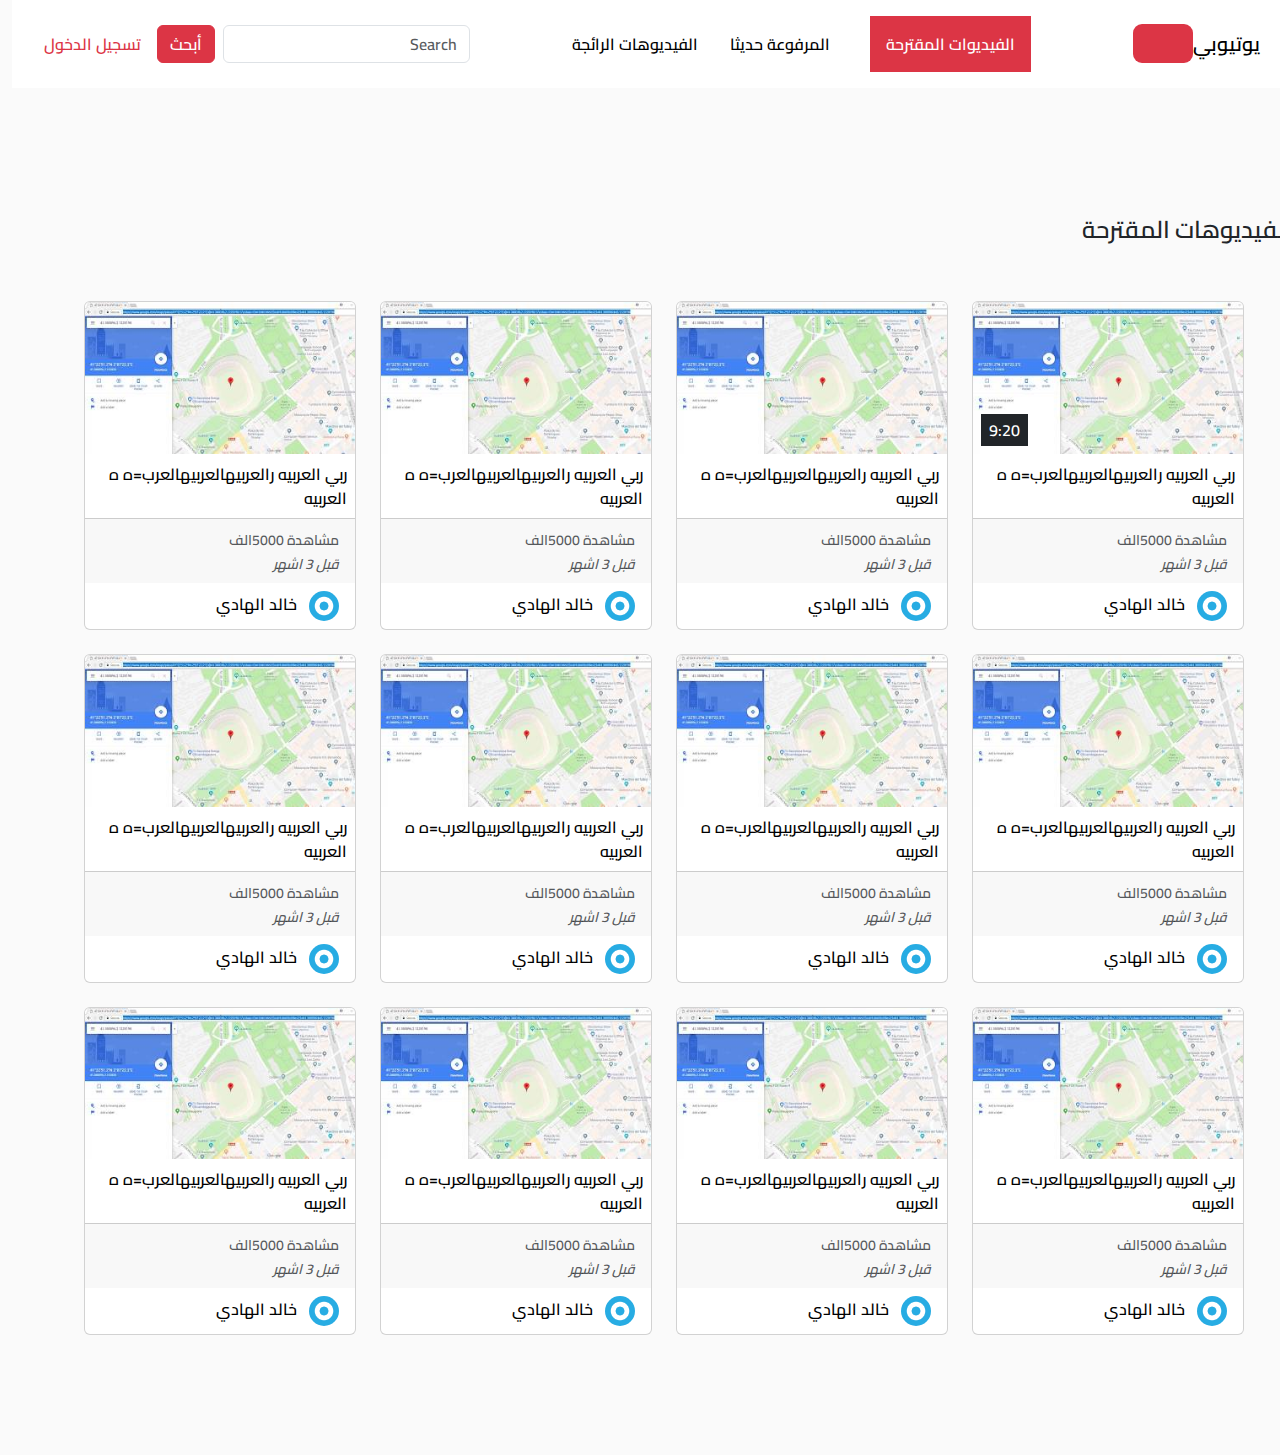
==== commit 45476603: "update from bootstrap 4 to bootstrap 5 but it is not finsh" ====
--- a/HTML/index.html
+++ b/HTML/index.html
@@ -1,11 +1,11 @@
 <!DOCTYPE html>
-<html lang="en">
+<html lang="ra" dir="rtl"  >
 <head>
     <meta charset="UTF-8">
     <meta name="viewport" content="width=device-width, initial-scale=1.0">
 
     <!-- links bootstrap style  -->
-    <link rel="stylesheet" href="../STYLE/bootstrap-rtl.css">
+    <link rel="stylesheet" href="../STYLE/bootstrap.rtl.css">
     <!--  End of links bootstrap style  -->
 
     <!-- our style  -->
@@ -19,15 +19,15 @@
     <title>يوتيوبي</title>
 
 </head>
-<body class="rtl">
+<body >
 
   <!-- nav bootstrap -->
   <div id="top-menu">
     <div class="container-fluid ">
-      <nav class="navbar navbar-expand-lg  fixed-top navbar-light mb-5 bg-light" >
+      <nav class="navbar navbar-expand-lg  fixed-top navbar-light mb-5 bg-light p-3" >
         <strong>
         <i class="fas fa-bars fa-lg" id="toggler" ></i>
-          <a class="navbar-brand" href="index.html">
+          <a class="navbar-brand mx-3" href="index.html">
             يوتيوبي
             <span class="logo--youtube"  ><i  class="fas fa-play-circle" ></i></span>
           </a>
@@ -35,7 +35,7 @@
         
           <div class="collapse navbar-collapse" id="navbarSupportedContent">
             <ul class="navbar-nav mx-lg-auto">
-              <li class="nav-item mr-4 active ">
+              <li class="nav-item me-4 active ">
                 <a class="nav-link active  p-3" tabindex="4" href="index.html">الفيديوات المقترحة</a>
               </li>
               <li class="nav-item ">
@@ -45,8 +45,8 @@
                 <a class="nav-link p-3" href="#" tabindex="1" >الفيديوهات الرائجة</a>
               </li>
             </ul>
-            <div class="form-inline my-2 my-lg-0">
-              <input class="form-control mr-sm-2" type="search" placeholder="Search">
+            <div class=" d-flex my-2 my-lg-0">
+              <input class="form-control me-sm-2" type="search" placeholder="Search">
               <button onclick="location.href='./search.html';" class="btn  btn-danger my-2 my-sm-0" type="submit">أبحث</button>
             </div>
           </div>
@@ -90,61 +90,61 @@
   </div>
   <!-- End of Modal -->
 
-  <div class="row pt-5 mt-4 ml-2 ">
+  <div class="row pt-5 mt-4 ms-2 ">
     <div class="layer"></div>
     <div id="wrap" >
       <div class="sidebar show ">
-        <ul class="list-group pr-0 list-group-flush">
-          <a href="index.html " class="list-group-item list-group-item-action px-5 py-3" >
-            <i class="fas fa-home mr-2 danger mr-2" ></i>الصفحه الرئيسية
-          </a>
-          <a href="index.html " class="list-group-item list-group-item-action px-5 py-3" >
-            <i class="fa-brands fa-youtube danger mr-2 "></i>الفيديوهات المقترحة
-          </a>
-          <a href="index.html " class="list-group-item list-group-item-action px-5 py-3" >
-            <i class="fas fa-plus-square mr-2 danger mr-2" ></i>المرفوعة حديثا
-          </a>
-          <a href="index.html " class="list-group-item list-group-item-action px-5 py-3" >
-            <i class="fas fa-fire-alt mr-2 danger mr-2" ></i>الفيديوهات الرائجة
-          </a>
-          <a href="index.html " class="list-group-item list-group-item-action px-5 py-3" >
-            <i class="fas fa-fire-alt mr-2 danger mr-2" ></i>فيديوهاتي
-          </a>
-          <a href="index.html " class="list-group-item list-group-item-action px-5 py-3" >
-            <i class="fas fa-history mr-2 danger mr-2" ></i>سجل المشاهدة
-          </a>
-          <a href="index.html " class="list-group-item list-group-item-action px-5 py-3" >
-            <i class="fas fa-share mr-2 danger mr-2" ></i>الإشتراكات
-          </a>
-          <a href="index.html " class="list-group-item list-group-item-action px-5 py-3" >
-            <i class="fas fa-film mr-2 danger mr-2" ></i>الآفلام و العروض
-          </a>
-          <a href="index.html " class="list-group-item list-group-item-action px-5 py-3" >
-            <i class="fas fa-gamepad mr-2 danger mr-2" ></i>ألعاب فيديو
-          </a>
-          <a href="index.html " class="list-group-item list-group-item-action px-5 py-3" >
-            <i class="fas fa-tshirt mr-2 danger mr-2" ></i>الموضة و الجمال 
-          </a>
-          <a href="index.html " class="list-group-item list-group-item-action px-5 py-3" >
-            <i class="fas fa-graduation-cap mr-2 danger mr-2" ></i>محتوى تعليمي
-          </a>
-          <a href="index.html " class="list-group-item list-group-item-action px-5 py-3" >
-            <i class="fas fa-cog mr-2 danger mr-2" ></i>الإعدادات 
-          </a>
-          <a href="index.html " class="list-group-item list-group-item-action px-5 py-3" >
-            <i class="fas fa-question-circle mr-2 danger mr-2" ></i>محتوى تعليمي
-          </a>
-          <a href="index.html " class="list-group-item list-group-item-action px-5 py-3" >
-            <i class="fas fa-question-circle mr-2 danger mr-2" ></i>محتوى تعليمي
-          </a>
-          <a href="index.html " class="list-group-item list-group-item-action px-5 py-3" >
-            <i class="fas fa-question-circle mr-2 danger mr-2" ></i>محتوى تعليمي
-          </a>
-          <a href="index.html " class="list-group-item list-group-item-action px-5 py-3" >
-            <i class="fas fa-question-circle mr-2 danger mr-2" ></i>محتوى تعليمي
-          </a>
-          <a href="index.html " class="list-group-item list-group-item-action px-5 py-3" >
-            <i class="fas fa-question-circle mr-2 danger mr-2" ></i>محتوى تعليمي
+        <ul class="list-group pe-0 list-group-flush">
+          <a href="index.html " class="list-group-item list-group-item-action px-5 py-3" >
+            <i class="fas fa-home me-2 danger me-2" ></i>الصفحه الرئيسية
+          </a>
+          <a href="index.html " class="list-group-item list-group-item-action px-5 py-3" >
+            <i class="fa-brands fa-youtube danger me-2 "></i>الفيديوهات المقترحة
+          </a>
+          <a href="index.html " class="list-group-item list-group-item-action px-5 py-3" >
+            <i class="fas fa-plus-square me-2 danger me-2" ></i>المرفوعة حديثا
+          </a>
+          <a href="index.html " class="list-group-item list-group-item-action px-5 py-3" >
+            <i class="fas fa-fire-alt me-2 danger me-2" ></i>الفيديوهات الرائجة
+          </a>
+          <a href="index.html " class="list-group-item list-group-item-action px-5 py-3" >
+            <i class="fas fa-fire-alt me-2 danger me-2" ></i>فيديوهاتي
+          </a>
+          <a href="index.html " class="list-group-item list-group-item-action px-5 py-3" >
+            <i class="fas fa-history me-2 danger me-2" ></i>سجل المشاهدة
+          </a>
+          <a href="index.html " class="list-group-item list-group-item-action px-5 py-3" >
+            <i class="fas fa-share me-2 danger me-2" ></i>الإشتراكات
+          </a>
+          <a href="index.html " class="list-group-item list-group-item-action px-5 py-3" >
+            <i class="fas fa-film me-2 danger me-2" ></i>الآفلام و العروض
+          </a>
+          <a href="index.html " class="list-group-item list-group-item-action px-5 py-3" >
+            <i class="fas fa-gamepad me-2 danger me-2" ></i>ألعاب فيديو
+          </a>
+          <a href="index.html " class="list-group-item list-group-item-action px-5 py-3" >
+            <i class="fas fa-tshirt me-2 danger me-2" ></i>الموضة و الجمال 
+          </a>
+          <a href="index.html " class="list-group-item list-group-item-action px-5 py-3" >
+            <i class="fas fa-graduation-cap me-2 danger me-2" ></i>محتوى تعليمي
+          </a>
+          <a href="index.html " class="list-group-item list-group-item-action px-5 py-3" >
+            <i class="fas fa-cog me-2 danger me-2" ></i>الإعدادات 
+          </a>
+          <a href="index.html " class="list-group-item list-group-item-action px-5 py-3" >
+            <i class="fas fa-question-circle me-2 danger me-2" ></i>محتوى تعليمي
+          </a>
+          <a href="index.html " class="list-group-item list-group-item-action px-5 py-3" >
+            <i class="fas fa-question-circle me-2 danger me-2" ></i>محتوى تعليمي
+          </a>
+          <a href="index.html " class="list-group-item list-group-item-action px-5 py-3" >
+            <i class="fas fa-question-circle me-2 danger me-2" ></i>محتوى تعليمي
+          </a>
+          <a href="index.html " class="list-group-item list-group-item-action px-5 py-3" >
+            <i class="fas fa-question-circle me-2 danger me-2" ></i>محتوى تعليمي
+          </a>
+          <a href="index.html " class="list-group-item list-group-item-action px-5 py-3" >
+            <i class="fas fa-question-circle me-2 danger me-2" ></i>محتوى تعليمي
           </a>
         </ul>
       </div>
@@ -162,7 +162,7 @@
         <div class="card-icons position-relative">
           <a href="watch.html" class="" >
             <img src="../img/thumbnail/restful.jpg" class="card-img-top " alt="card imgage">
-            <time class="position-absolute p-1 px-2 mr-2 mb-2 bg-dark text-white" style="left: 0; bottom: 0;  " >9:20</time>
+            <time class="position-absolute p-1 px-2 me-2 mb-2 bg-dark text-white" style="left: 0; bottom: 0;  " >9:20</time>
             <i class="fas fa-play fa-2x position-absolute d-none" style="top: 46%; left: 48%" ></i>
           </a>
         </div>
@@ -183,7 +183,7 @@
             </small>
           </div>
           <a class="px-3 py-2" href="#" >
-            <img class="rounded-circle mr-2" width="30" src="../img/mostaql.png" alt="channel img">
+            <img class="rounded-circle me-2" width="30" src="../img/mostaql.png" alt="channel img">
             <span>خالد الهادي</span>
           </a>
         </div>
@@ -211,7 +211,7 @@
               </small>
             </div>
             <a class="px-3 py-2" href="#" >
-              <img class="rounded-circle mr-2" width="30" src="../img/mostaql.png" alt="channel img">
+              <img class="rounded-circle me-2" width="30" src="../img/mostaql.png" alt="channel img">
               <span>خالد الهادي</span>
             </a>
           </div>
@@ -239,7 +239,7 @@
             </small>
           </div>
           <a class="px-3 py-2" href="#" >
-            <img class="rounded-circle mr-2" width="30" src="../img/mostaql.png" alt="channel img">
+            <img class="rounded-circle me-2" width="30" src="../img/mostaql.png" alt="channel img">
             <span>خالد الهادي</span>
           </a>
         </div>
@@ -267,7 +267,7 @@
             </small>
           </div>
           <a class="px-3 py-2" href="#" >
-            <img class="rounded-circle mr-2" width="30" src="../img/mostaql.png" alt="channel img">
+            <img class="rounded-circle me-2" width="30" src="../img/mostaql.png" alt="channel img">
             <span>خالد الهادي</span>
           </a>
         </div>
@@ -295,7 +295,7 @@
                 </small>
               </div>
               <a class="px-3 py-2" href="#" >
-                <img class="rounded-circle mr-2" width="30" src="../img/mostaql.png" alt="channel img">
+                <img class="rounded-circle me-2" width="30" src="../img/mostaql.png" alt="channel img">
                 <span>خالد الهادي</span>
               </a>
               </div>
@@ -323,169 +323,169 @@
                 </small>
               </div>
               <a class="px-3 py-2" href="#" >
-                <img class="rounded-circle mr-2" width="30" src="../img/mostaql.png" alt="channel img">
-                <span>خالد الهادي</span>
-              </a>
-            </div>
-          </div>
-      <!-- End of four Card -->
-        <!-- four Card -->
-        <div class=" col-sm-6 col-md-4 col-xl-3" >
-          <div class="card mb-4">
-            <a href="#">
-              <img src="../img/thumbnail/restful.jpg" class="card-img-top" alt="card imgage">
-              <div class="card-body p-2">
-                <p class="card-text">ربي العربيه رالعربيهالعربيهالعرب=ه ه العربيه</p>
-              </div>
-            </a>
-              <div class="card-footer">
-                <small class="text-muted">
-                  <i class="fa-solid fa-film" >
-                  </i>
-                  <span style="font-weight: 500;" >مشاهدة  5000الف </span>
-                  <br>
-                  <i class="fa-solid fa-clock">
-                    <span style="font-weight: 500;">قبل 3 اشهر</span>
-                  </i>
-                </small>
-              </div>
-              <a class="px-3 py-2" href="#" >
-                <img class="rounded-circle mr-2" width="30" src="../img/mostaql.png" alt="channel img">
-                <span>خالد الهادي</span>
-              </a>
-            </div>
-          </div>
-      <!-- End of four Card -->
-        <!-- four Card -->
-        <div class=" col-sm-6 col-md-4 col-xl-3" >
-          <div class="card mb-4">
-            <a href="#">
-              <img src="../img/thumbnail/restful.jpg" class="card-img-top" alt="card imgage">
-              <div class="card-body p-2">
-                <p class="card-text">ربي العربيه رالعربيهالعربيهالعرب=ه ه العربيه</p>
-              </div>
-            </a>
-              <div class="card-footer">
-                <small class="text-muted">
-                  <i class="fa-solid fa-film" >
-                  </i>
-                  <span style="font-weight: 500;" >مشاهدة  5000الف </span>
-                  <br>
-                  <i class="fa-solid fa-clock">
-                    <span style="font-weight: 500;">قبل 3 اشهر</span>
-                  </i>
-                </small>
-              </div>
-              <a class="px-3 py-2" href="#" >
-                <img class="rounded-circle mr-2" width="30" src="../img/mostaql.png" alt="channel img">
-                <span>خالد الهادي</span>
-              </a>
-            </div>
-          </div>
-      <!-- End of four Card -->
-        <!-- four Card -->
-        <div class=" col-sm-6 col-md-4 col-xl-3" >
-          <div class="card mb-4">
-            <a href="#">
-              <img src="../img/thumbnail/restful.jpg" class="card-img-top" alt="card imgage">
-              <div class="card-body p-2">
-                <p class="card-text">ربي العربيه رالعربيهالعربيهالعرب=ه ه العربيه</p>
-              </div>
-            </a>
-              <div class="card-footer">
-                <small class="text-muted">
-                  <i class="fa-solid fa-film" >
-                  </i>
-                  <span style="font-weight: 500;" >مشاهدة  5000الف </span>
-                  <br>
-                  <i class="fa-solid fa-clock">
-                    <span style="font-weight: 500;">قبل 3 اشهر</span>
-                  </i>
-                </small>
-              </div>
-              <a class="px-3 py-2" href="#" >
-                <img class="rounded-circle mr-2" width="30" src="../img/mostaql.png" alt="channel img">
-                <span>خالد الهادي</span>
-              </a>
-            </div>
-          </div>
-      <!-- End of four Card -->
-        <!-- four Card -->
-        <div class=" col-sm-6 col-md-4 col-xl-3" >
-          <div class="card mb-4">
-            <a href="#">
-              <img src="../img/thumbnail/restful.jpg" class="card-img-top" alt="card imgage">
-              <div class="card-body p-2">
-                <p class="card-text">ربي العربيه رالعربيهالعربيهالعرب=ه ه العربيه</p>
-              </div>
-            </a>
-              <div class="card-footer">
-                <small class="text-muted">
-                  <i class="fa-solid fa-film" >
-                  </i>
-                  <span style="font-weight: 500;" >مشاهدة  5000الف </span>
-                  <br>
-                  <i class="fa-solid fa-clock">
-                    <span style="font-weight: 500;">قبل 3 اشهر</span>
-                  </i>
-                </small>
-              </div>
-              <a class="px-3 py-2" href="#" >
-                <img class="rounded-circle mr-2" width="30" src="../img/mostaql.png" alt="channel img">
-                <span>خالد الهادي</span>
-              </a>
-            </div>
-          </div>
-      <!-- End of four Card -->
-        <!-- four Card -->
-        <div class=" col-sm-6 col-md-4 col-xl-3" >
-          <div class="card mb-4">
-            <a href="#">
-              <img src="../img/thumbnail/restful.jpg" class="card-img-top" alt="card imgage">
-              <div class="card-body p-2">
-                <p class="card-text">ربي العربيه رالعربيهالعربيهالعرب=ه ه العربيه</p>
-              </div>
-            </a>
-              <div class="card-footer">
-                <small class="text-muted">
-                  <i class="fa-solid fa-film" >
-                  </i>
-                  <span style="font-weight: 500;" >مشاهدة  5000الف </span>
-                  <br>
-                  <i class="fa-solid fa-clock">
-                    <span style="font-weight: 500;">قبل 3 اشهر</span>
-                  </i>
-                </small>
-              </div>
-              <a class="px-3 py-2" href="#" >
-                <img class="rounded-circle mr-2" width="30" src="../img/mostaql.png" alt="channel img">
-                <span>خالد الهادي</span>
-              </a>
-            </div>
-          </div>
-      <!-- End of four Card -->
-        <!-- four Card -->
-        <div class=" col-sm-6 col-md-4 col-xl-3" >
-          <div class="card mb-4">
-            <a href="#">
-              <img src="../img/thumbnail/restful.jpg" class="card-img-top" alt="card imgage">
-              <div class="card-body p-2">
-                <p class="card-text">ربي العربيه رالعربيهالعربيهالعرب=ه ه العربيه</p>
-              </div>
-            </a>
-              <div class="card-footer">
-                <small class="text-muted">
-                  <i class="fa-solid fa-film" >
-                  </i>
-                  <span style="font-weight: 500;" >مشاهدة  5000الف </span>
-                  <br>
-                  <i class="fa-solid fa-clock">
-                    <span style="font-weight: 500;">قبل 3 اشهر</span>
-                  </i>
-                </small>
-              </div>
-              <a class="px-3 py-2" href="#" >
-                <img class="rounded-circle mr-2" width="30" src="../img/mostaql.png" alt="channel img">
+                <img class="rounded-circle me-2" width="30" src="../img/mostaql.png" alt="channel img">
+                <span>خالد الهادي</span>
+              </a>
+            </div>
+          </div>
+      <!-- End of four Card -->
+        <!-- four Card -->
+        <div class=" col-sm-6 col-md-4 col-xl-3" >
+          <div class="card mb-4">
+            <a href="#">
+              <img src="../img/thumbnail/restful.jpg" class="card-img-top" alt="card imgage">
+              <div class="card-body p-2">
+                <p class="card-text">ربي العربيه رالعربيهالعربيهالعرب=ه ه العربيه</p>
+              </div>
+            </a>
+              <div class="card-footer">
+                <small class="text-muted">
+                  <i class="fa-solid fa-film" >
+                  </i>
+                  <span style="font-weight: 500;" >مشاهدة  5000الف </span>
+                  <br>
+                  <i class="fa-solid fa-clock">
+                    <span style="font-weight: 500;">قبل 3 اشهر</span>
+                  </i>
+                </small>
+              </div>
+              <a class="px-3 py-2" href="#" >
+                <img class="rounded-circle me-2" width="30" src="../img/mostaql.png" alt="channel img">
+                <span>خالد الهادي</span>
+              </a>
+            </div>
+          </div>
+      <!-- End of four Card -->
+        <!-- four Card -->
+        <div class=" col-sm-6 col-md-4 col-xl-3" >
+          <div class="card mb-4">
+            <a href="#">
+              <img src="../img/thumbnail/restful.jpg" class="card-img-top" alt="card imgage">
+              <div class="card-body p-2">
+                <p class="card-text">ربي العربيه رالعربيهالعربيهالعرب=ه ه العربيه</p>
+              </div>
+            </a>
+              <div class="card-footer">
+                <small class="text-muted">
+                  <i class="fa-solid fa-film" >
+                  </i>
+                  <span style="font-weight: 500;" >مشاهدة  5000الف </span>
+                  <br>
+                  <i class="fa-solid fa-clock">
+                    <span style="font-weight: 500;">قبل 3 اشهر</span>
+                  </i>
+                </small>
+              </div>
+              <a class="px-3 py-2" href="#" >
+                <img class="rounded-circle me-2" width="30" src="../img/mostaql.png" alt="channel img">
+                <span>خالد الهادي</span>
+              </a>
+            </div>
+          </div>
+      <!-- End of four Card -->
+        <!-- four Card -->
+        <div class=" col-sm-6 col-md-4 col-xl-3" >
+          <div class="card mb-4">
+            <a href="#">
+              <img src="../img/thumbnail/restful.jpg" class="card-img-top" alt="card imgage">
+              <div class="card-body p-2">
+                <p class="card-text">ربي العربيه رالعربيهالعربيهالعرب=ه ه العربيه</p>
+              </div>
+            </a>
+              <div class="card-footer">
+                <small class="text-muted">
+                  <i class="fa-solid fa-film" >
+                  </i>
+                  <span style="font-weight: 500;" >مشاهدة  5000الف </span>
+                  <br>
+                  <i class="fa-solid fa-clock">
+                    <span style="font-weight: 500;">قبل 3 اشهر</span>
+                  </i>
+                </small>
+              </div>
+              <a class="px-3 py-2" href="#" >
+                <img class="rounded-circle me-2" width="30" src="../img/mostaql.png" alt="channel img">
+                <span>خالد الهادي</span>
+              </a>
+            </div>
+          </div>
+      <!-- End of four Card -->
+        <!-- four Card -->
+        <div class=" col-sm-6 col-md-4 col-xl-3" >
+          <div class="card mb-4">
+            <a href="#">
+              <img src="../img/thumbnail/restful.jpg" class="card-img-top" alt="card imgage">
+              <div class="card-body p-2">
+                <p class="card-text">ربي العربيه رالعربيهالعربيهالعرب=ه ه العربيه</p>
+              </div>
+            </a>
+              <div class="card-footer">
+                <small class="text-muted">
+                  <i class="fa-solid fa-film" >
+                  </i>
+                  <span style="font-weight: 500;" >مشاهدة  5000الف </span>
+                  <br>
+                  <i class="fa-solid fa-clock">
+                    <span style="font-weight: 500;">قبل 3 اشهر</span>
+                  </i>
+                </small>
+              </div>
+              <a class="px-3 py-2" href="#" >
+                <img class="rounded-circle me-2" width="30" src="../img/mostaql.png" alt="channel img">
+                <span>خالد الهادي</span>
+              </a>
+            </div>
+          </div>
+      <!-- End of four Card -->
+        <!-- four Card -->
+        <div class=" col-sm-6 col-md-4 col-xl-3" >
+          <div class="card mb-4">
+            <a href="#">
+              <img src="../img/thumbnail/restful.jpg" class="card-img-top" alt="card imgage">
+              <div class="card-body p-2">
+                <p class="card-text">ربي العربيه رالعربيهالعربيهالعرب=ه ه العربيه</p>
+              </div>
+            </a>
+              <div class="card-footer">
+                <small class="text-muted">
+                  <i class="fa-solid fa-film" >
+                  </i>
+                  <span style="font-weight: 500;" >مشاهدة  5000الف </span>
+                  <br>
+                  <i class="fa-solid fa-clock">
+                    <span style="font-weight: 500;">قبل 3 اشهر</span>
+                  </i>
+                </small>
+              </div>
+              <a class="px-3 py-2" href="#" >
+                <img class="rounded-circle me-2" width="30" src="../img/mostaql.png" alt="channel img">
+                <span>خالد الهادي</span>
+              </a>
+            </div>
+          </div>
+      <!-- End of four Card -->
+        <!-- four Card -->
+        <div class=" col-sm-6 col-md-4 col-xl-3" >
+          <div class="card mb-4">
+            <a href="#">
+              <img src="../img/thumbnail/restful.jpg" class="card-img-top" alt="card imgage">
+              <div class="card-body p-2">
+                <p class="card-text">ربي العربيه رالعربيهالعربيهالعرب=ه ه العربيه</p>
+              </div>
+            </a>
+              <div class="card-footer">
+                <small class="text-muted">
+                  <i class="fa-solid fa-film" >
+                  </i>
+                  <span style="font-weight: 500;" >مشاهدة  5000الف </span>
+                  <br>
+                  <i class="fa-solid fa-clock">
+                    <span style="font-weight: 500;">قبل 3 اشهر</span>
+                  </i>
+                </small>
+              </div>
+              <a class="px-3 py-2" href="#" >
+                <img class="rounded-circle me-2" width="30" src="../img/mostaql.png" alt="channel img">
                 <span>خالد الهادي</span>
               </a>
             </div>
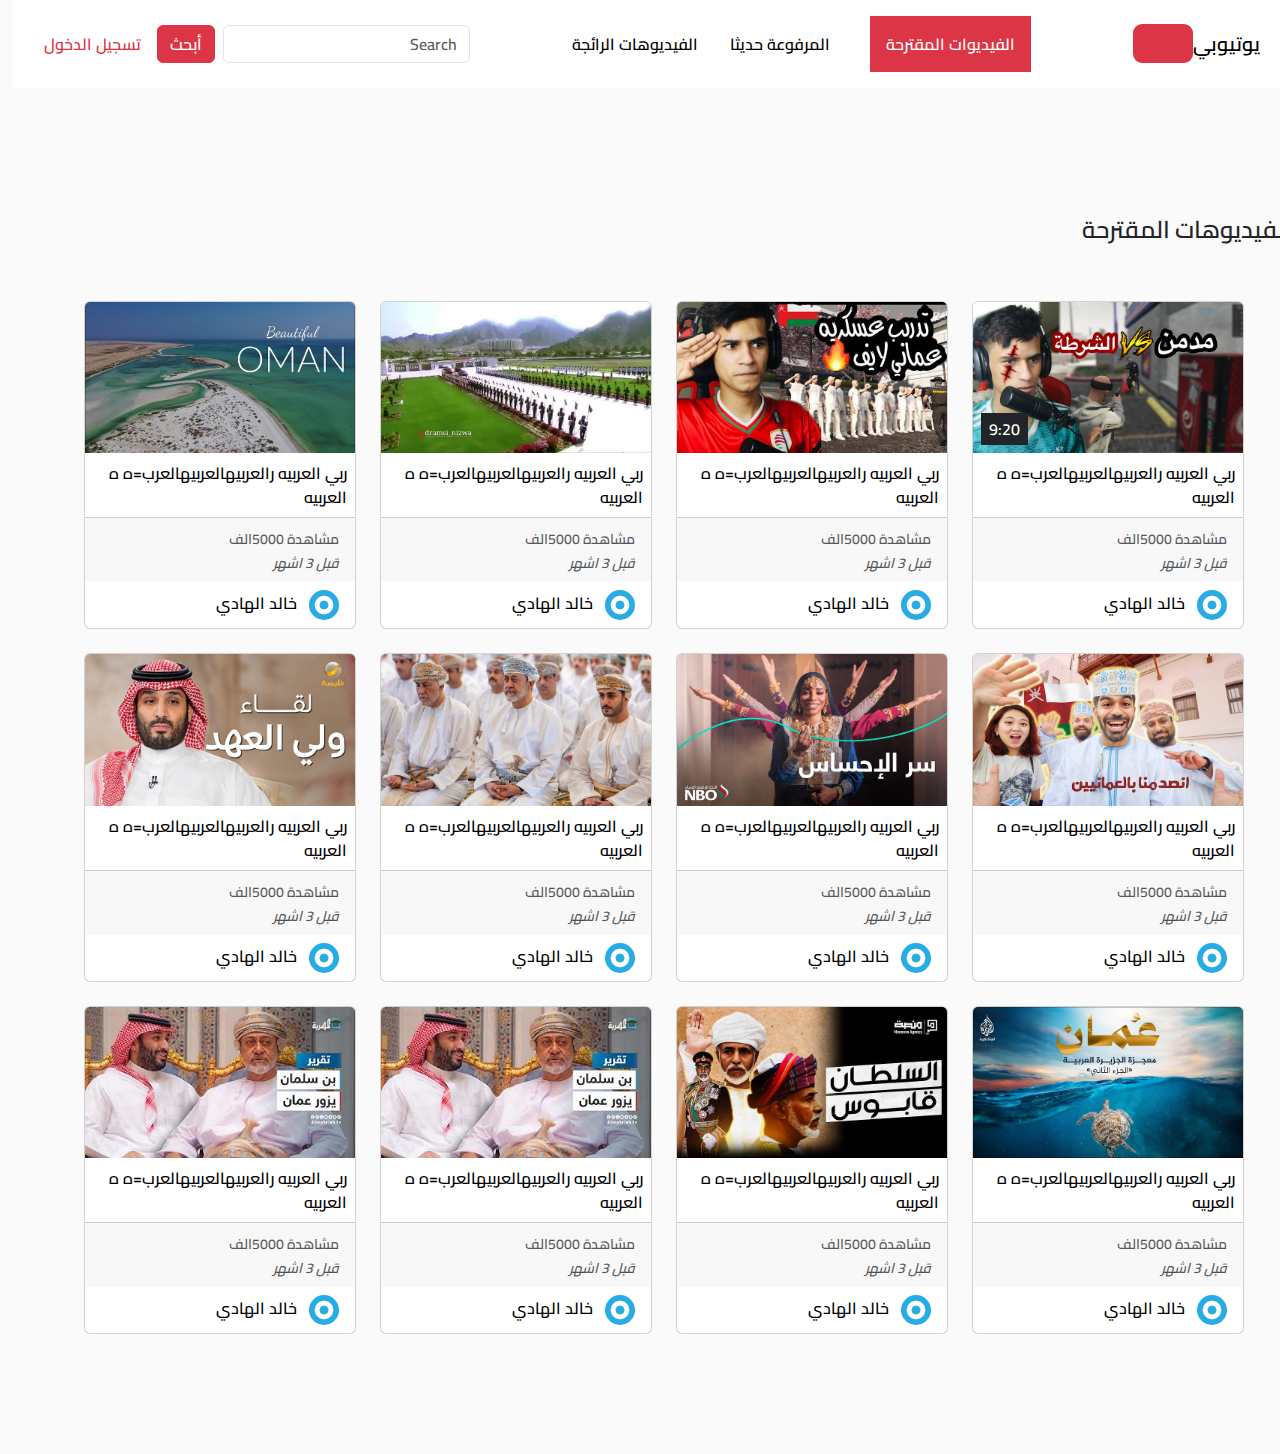
==== commit 8ce479a8: "befor add new sitbar" ====
--- a/HTML/index.html
+++ b/HTML/index.html
@@ -161,7 +161,7 @@
       <div class="card mb-4">
         <div class="card-icons position-relative">
           <a href="watch.html" class="" >
-            <img src="../img/thumbnail/restful.jpg" class="card-img-top " alt="card imgage">
+            <img src="../img/changle--img/hq720 (1).jpg" class="card-img-top " alt="card imgage">
             <time class="position-absolute p-1 px-2 me-2 mb-2 bg-dark text-white" style="left: 0; bottom: 0;  " >9:20</time>
             <i class="fas fa-play fa-2x position-absolute d-none" style="top: 46%; left: 48%" ></i>
           </a>
@@ -194,7 +194,7 @@
       <div class=" col-sm-6 col-md-4 col-xl-3" >
         <div class="card mb-4">
           <a href="#">
-            <img src="../img/thumbnail/restful.jpg" class="card-img-top" alt="card imgage">
+            <img src="../img/changle--img/hq720 (2).jpg" class="card-img-top" alt="card imgage">
             <div class="card-body p-2">
               <p class="card-text">ربي العربيه رالعربيهالعربيهالعرب=ه ه العربيه</p>
             </div>
@@ -222,7 +222,7 @@
       <div class=" col-sm-6 col-md-4 col-xl-3" >
         <div class="card mb-4">
           <a href="#">
-            <img src="../img/thumbnail/restful.jpg" class="card-img-top" alt="card imgage">
+            <img src="../img/changle--img/hq720 (3).jpg" class="card-img-top" alt="card imgage">
             <div class="card-body p-2">
               <p class="card-text">ربي العربيه رالعربيهالعربيهالعرب=ه ه العربيه</p>
             </div>
@@ -250,7 +250,7 @@
       <div class=" col-sm-6 col-md-4 col-xl-3" >
         <div class="card mb-4">
           <a href="#">
-            <img src="../img/thumbnail/restful.jpg" class="card-img-top" alt="card imgage">
+            <img src="../img/changle--img/hq720 (4).jpg" class="card-img-top" alt="card imgage">
             <div class="card-body p-2">
               <p class="card-text">ربي العربيه رالعربيهالعربيهالعرب=ه ه العربيه</p>
             </div>
@@ -278,7 +278,7 @@
         <div class=" col-sm-6 col-md-4 col-xl-3" >
           <div class="card mb-4">
             <a href="#">
-              <img src="../img/thumbnail/restful.jpg" class="card-img-top" alt="card imgage">
+              <img src="../img/changle--img/hq720 (5).jpg" class="card-img-top" alt="card imgage">
               <div class="card-body p-2">
                 <p class="card-text">ربي العربيه رالعربيهالعربيهالعرب=ه ه العربيه</p>
               </div>
@@ -306,169 +306,169 @@
         <div class=" col-sm-6 col-md-4 col-xl-3" >
           <div class="card mb-4">
             <a href="#">
-              <img src="../img/thumbnail/restful.jpg" class="card-img-top" alt="card imgage">
-              <div class="card-body p-2">
-                <p class="card-text">ربي العربيه رالعربيهالعربيهالعرب=ه ه العربيه</p>
-              </div>
-            </a>
-              <div class="card-footer">
-                <small class="text-muted">
-                  <i class="fa-solid fa-film" >
-                  </i>
-                  <span style="font-weight: 500;" >مشاهدة  5000الف </span>
-                  <br>
-                  <i class="fa-solid fa-clock">
-                    <span style="font-weight: 500;">قبل 3 اشهر</span>
-                  </i>
-                </small>
-              </div>
-              <a class="px-3 py-2" href="#" >
-                <img class="rounded-circle me-2" width="30" src="../img/mostaql.png" alt="channel img">
-                <span>خالد الهادي</span>
-              </a>
-            </div>
-          </div>
-      <!-- End of four Card -->
-        <!-- four Card -->
-        <div class=" col-sm-6 col-md-4 col-xl-3" >
-          <div class="card mb-4">
-            <a href="#">
-              <img src="../img/thumbnail/restful.jpg" class="card-img-top" alt="card imgage">
-              <div class="card-body p-2">
-                <p class="card-text">ربي العربيه رالعربيهالعربيهالعرب=ه ه العربيه</p>
-              </div>
-            </a>
-              <div class="card-footer">
-                <small class="text-muted">
-                  <i class="fa-solid fa-film" >
-                  </i>
-                  <span style="font-weight: 500;" >مشاهدة  5000الف </span>
-                  <br>
-                  <i class="fa-solid fa-clock">
-                    <span style="font-weight: 500;">قبل 3 اشهر</span>
-                  </i>
-                </small>
-              </div>
-              <a class="px-3 py-2" href="#" >
-                <img class="rounded-circle me-2" width="30" src="../img/mostaql.png" alt="channel img">
-                <span>خالد الهادي</span>
-              </a>
-            </div>
-          </div>
-      <!-- End of four Card -->
-        <!-- four Card -->
-        <div class=" col-sm-6 col-md-4 col-xl-3" >
-          <div class="card mb-4">
-            <a href="#">
-              <img src="../img/thumbnail/restful.jpg" class="card-img-top" alt="card imgage">
-              <div class="card-body p-2">
-                <p class="card-text">ربي العربيه رالعربيهالعربيهالعرب=ه ه العربيه</p>
-              </div>
-            </a>
-              <div class="card-footer">
-                <small class="text-muted">
-                  <i class="fa-solid fa-film" >
-                  </i>
-                  <span style="font-weight: 500;" >مشاهدة  5000الف </span>
-                  <br>
-                  <i class="fa-solid fa-clock">
-                    <span style="font-weight: 500;">قبل 3 اشهر</span>
-                  </i>
-                </small>
-              </div>
-              <a class="px-3 py-2" href="#" >
-                <img class="rounded-circle me-2" width="30" src="../img/mostaql.png" alt="channel img">
-                <span>خالد الهادي</span>
-              </a>
-            </div>
-          </div>
-      <!-- End of four Card -->
-        <!-- four Card -->
-        <div class=" col-sm-6 col-md-4 col-xl-3" >
-          <div class="card mb-4">
-            <a href="#">
-              <img src="../img/thumbnail/restful.jpg" class="card-img-top" alt="card imgage">
-              <div class="card-body p-2">
-                <p class="card-text">ربي العربيه رالعربيهالعربيهالعرب=ه ه العربيه</p>
-              </div>
-            </a>
-              <div class="card-footer">
-                <small class="text-muted">
-                  <i class="fa-solid fa-film" >
-                  </i>
-                  <span style="font-weight: 500;" >مشاهدة  5000الف </span>
-                  <br>
-                  <i class="fa-solid fa-clock">
-                    <span style="font-weight: 500;">قبل 3 اشهر</span>
-                  </i>
-                </small>
-              </div>
-              <a class="px-3 py-2" href="#" >
-                <img class="rounded-circle me-2" width="30" src="../img/mostaql.png" alt="channel img">
-                <span>خالد الهادي</span>
-              </a>
-            </div>
-          </div>
-      <!-- End of four Card -->
-        <!-- four Card -->
-        <div class=" col-sm-6 col-md-4 col-xl-3" >
-          <div class="card mb-4">
-            <a href="#">
-              <img src="../img/thumbnail/restful.jpg" class="card-img-top" alt="card imgage">
-              <div class="card-body p-2">
-                <p class="card-text">ربي العربيه رالعربيهالعربيهالعرب=ه ه العربيه</p>
-              </div>
-            </a>
-              <div class="card-footer">
-                <small class="text-muted">
-                  <i class="fa-solid fa-film" >
-                  </i>
-                  <span style="font-weight: 500;" >مشاهدة  5000الف </span>
-                  <br>
-                  <i class="fa-solid fa-clock">
-                    <span style="font-weight: 500;">قبل 3 اشهر</span>
-                  </i>
-                </small>
-              </div>
-              <a class="px-3 py-2" href="#" >
-                <img class="rounded-circle me-2" width="30" src="../img/mostaql.png" alt="channel img">
-                <span>خالد الهادي</span>
-              </a>
-            </div>
-          </div>
-      <!-- End of four Card -->
-        <!-- four Card -->
-        <div class=" col-sm-6 col-md-4 col-xl-3" >
-          <div class="card mb-4">
-            <a href="#">
-              <img src="../img/thumbnail/restful.jpg" class="card-img-top" alt="card imgage">
-              <div class="card-body p-2">
-                <p class="card-text">ربي العربيه رالعربيهالعربيهالعرب=ه ه العربيه</p>
-              </div>
-            </a>
-              <div class="card-footer">
-                <small class="text-muted">
-                  <i class="fa-solid fa-film" >
-                  </i>
-                  <span style="font-weight: 500;" >مشاهدة  5000الف </span>
-                  <br>
-                  <i class="fa-solid fa-clock">
-                    <span style="font-weight: 500;">قبل 3 اشهر</span>
-                  </i>
-                </small>
-              </div>
-              <a class="px-3 py-2" href="#" >
-                <img class="rounded-circle me-2" width="30" src="../img/mostaql.png" alt="channel img">
-                <span>خالد الهادي</span>
-              </a>
-            </div>
-          </div>
-      <!-- End of four Card -->
-        <!-- four Card -->
-        <div class=" col-sm-6 col-md-4 col-xl-3" >
-          <div class="card mb-4">
-            <a href="#">
-              <img src="../img/thumbnail/restful.jpg" class="card-img-top" alt="card imgage">
+              <img src="../img/changle--img/hq720 (6).jpg" class="card-img-top" alt="card imgage">
+              <div class="card-body p-2">
+                <p class="card-text">ربي العربيه رالعربيهالعربيهالعرب=ه ه العربيه</p>
+              </div>
+            </a>
+              <div class="card-footer">
+                <small class="text-muted">
+                  <i class="fa-solid fa-film" >
+                  </i>
+                  <span style="font-weight: 500;" >مشاهدة  5000الف </span>
+                  <br>
+                  <i class="fa-solid fa-clock">
+                    <span style="font-weight: 500;">قبل 3 اشهر</span>
+                  </i>
+                </small>
+              </div>
+              <a class="px-3 py-2" href="#" >
+                <img class="rounded-circle me-2" width="30" src="../img/mostaql.png" alt="channel img">
+                <span>خالد الهادي</span>
+              </a>
+            </div>
+          </div>
+      <!-- End of four Card -->
+        <!-- four Card -->
+        <div class=" col-sm-6 col-md-4 col-xl-3" >
+          <div class="card mb-4">
+            <a href="#">
+              <img src="../img/changle--img/hq720 (7).jpg" class="card-img-top" alt="card imgage">
+              <div class="card-body p-2">
+                <p class="card-text">ربي العربيه رالعربيهالعربيهالعرب=ه ه العربيه</p>
+              </div>
+            </a>
+              <div class="card-footer">
+                <small class="text-muted">
+                  <i class="fa-solid fa-film" >
+                  </i>
+                  <span style="font-weight: 500;" >مشاهدة  5000الف </span>
+                  <br>
+                  <i class="fa-solid fa-clock">
+                    <span style="font-weight: 500;">قبل 3 اشهر</span>
+                  </i>
+                </small>
+              </div>
+              <a class="px-3 py-2" href="#" >
+                <img class="rounded-circle me-2" width="30" src="../img/mostaql.png" alt="channel img">
+                <span>خالد الهادي</span>
+              </a>
+            </div>
+          </div>
+      <!-- End of four Card -->
+        <!-- four Card -->
+        <div class=" col-sm-6 col-md-4 col-xl-3" >
+          <div class="card mb-4">
+            <a href="#">
+              <img src="../img/changle--img/hq720 (8).jpg" class="card-img-top" alt="card imgage">
+              <div class="card-body p-2">
+                <p class="card-text">ربي العربيه رالعربيهالعربيهالعرب=ه ه العربيه</p>
+              </div>
+            </a>
+              <div class="card-footer">
+                <small class="text-muted">
+                  <i class="fa-solid fa-film" >
+                  </i>
+                  <span style="font-weight: 500;" >مشاهدة  5000الف </span>
+                  <br>
+                  <i class="fa-solid fa-clock">
+                    <span style="font-weight: 500;">قبل 3 اشهر</span>
+                  </i>
+                </small>
+              </div>
+              <a class="px-3 py-2" href="#" >
+                <img class="rounded-circle me-2" width="30" src="../img/mostaql.png" alt="channel img">
+                <span>خالد الهادي</span>
+              </a>
+            </div>
+          </div>
+      <!-- End of four Card -->
+        <!-- four Card -->
+        <div class=" col-sm-6 col-md-4 col-xl-3" >
+          <div class="card mb-4">
+            <a href="#">
+              <img src="../img/changle--img/hq720.jpg" class="card-img-top" alt="card imgage">
+              <div class="card-body p-2">
+                <p class="card-text">ربي العربيه رالعربيهالعربيهالعرب=ه ه العربيه</p>
+              </div>
+            </a>
+              <div class="card-footer">
+                <small class="text-muted">
+                  <i class="fa-solid fa-film" >
+                  </i>
+                  <span style="font-weight: 500;" >مشاهدة  5000الف </span>
+                  <br>
+                  <i class="fa-solid fa-clock">
+                    <span style="font-weight: 500;">قبل 3 اشهر</span>
+                  </i>
+                </small>
+              </div>
+              <a class="px-3 py-2" href="#" >
+                <img class="rounded-circle me-2" width="30" src="../img/mostaql.png" alt="channel img">
+                <span>خالد الهادي</span>
+              </a>
+            </div>
+          </div>
+      <!-- End of four Card -->
+        <!-- four Card -->
+        <div class=" col-sm-6 col-md-4 col-xl-3" >
+          <div class="card mb-4">
+            <a href="#">
+              <img src="../img/changle--img/hq720.webp" class="card-img-top" alt="card imgage">
+              <div class="card-body p-2">
+                <p class="card-text">ربي العربيه رالعربيهالعربيهالعرب=ه ه العربيه</p>
+              </div>
+            </a>
+              <div class="card-footer">
+                <small class="text-muted">
+                  <i class="fa-solid fa-film" >
+                  </i>
+                  <span style="font-weight: 500;" >مشاهدة  5000الف </span>
+                  <br>
+                  <i class="fa-solid fa-clock">
+                    <span style="font-weight: 500;">قبل 3 اشهر</span>
+                  </i>
+                </small>
+              </div>
+              <a class="px-3 py-2" href="#" >
+                <img class="rounded-circle me-2" width="30" src="../img/mostaql.png" alt="channel img">
+                <span>خالد الهادي</span>
+              </a>
+            </div>
+          </div>
+      <!-- End of four Card -->
+        <!-- four Card -->
+        <div class=" col-sm-6 col-md-4 col-xl-3" >
+          <div class="card mb-4">
+            <a href="#">
+              <img src="../img/changle--img/hqdefault.jpg" class="card-img-top" alt="card imgage">
+              <div class="card-body p-2">
+                <p class="card-text">ربي العربيه رالعربيهالعربيهالعرب=ه ه العربيه</p>
+              </div>
+            </a>
+              <div class="card-footer">
+                <small class="text-muted">
+                  <i class="fa-solid fa-film" >
+                  </i>
+                  <span style="font-weight: 500;" >مشاهدة  5000الف </span>
+                  <br>
+                  <i class="fa-solid fa-clock">
+                    <span style="font-weight: 500;">قبل 3 اشهر</span>
+                  </i>
+                </small>
+              </div>
+              <a class="px-3 py-2" href="#" >
+                <img class="rounded-circle me-2" width="30" src="../img/mostaql.png" alt="channel img">
+                <span>خالد الهادي</span>
+              </a>
+            </div>
+          </div>
+      <!-- End of four Card -->
+        <!-- four Card -->
+        <div class=" col-sm-6 col-md-4 col-xl-3" >
+          <div class="card mb-4">
+            <a href="#">
+              <img src="../img/changle--img/hqdefault.jpg" class="card-img-top" alt="card imgage">
               <div class="card-body p-2">
                 <p class="card-text">ربي العربيه رالعربيهالعربيهالعرب=ه ه العربيه</p>
               </div>
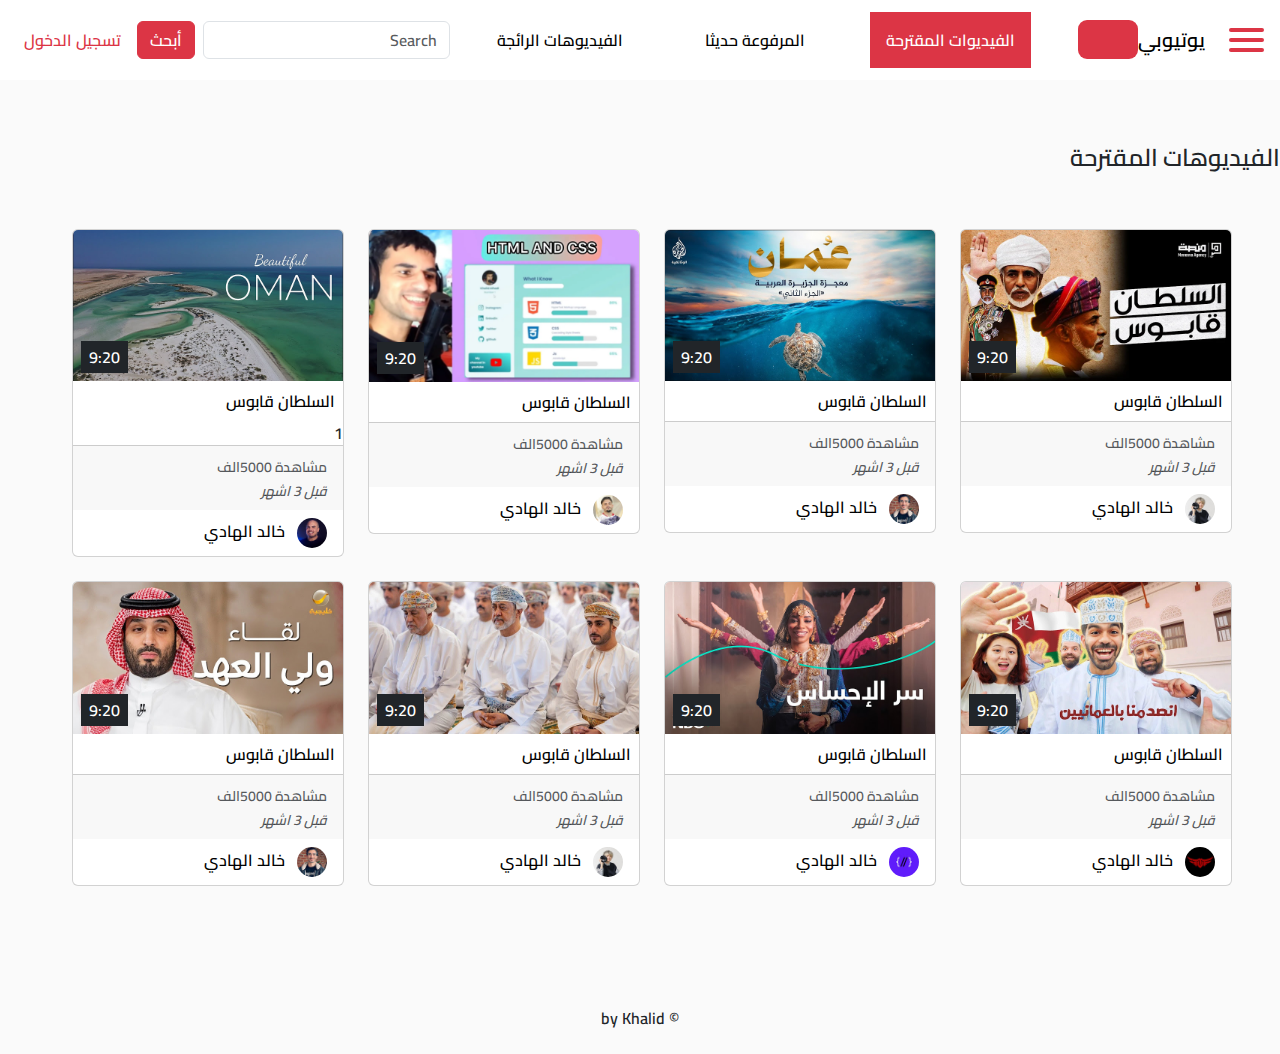
==== commit caa0cfd3: "update all page update--1" ====
--- a/HTML/index.html
+++ b/HTML/index.html
@@ -23,16 +23,46 @@
 
   <!-- nav bootstrap -->
   <div id="top-menu">
+                
+            <!-- navbar -->
+            
+    <div class="navbar--ul">
+      <ul class="nav-list">
+        <li class="nav-item">
+          <a href="" class="nav-item__nav-link">الصفحه الرئيسية</a>
+        </li>
+        <li class="nav-item">
+          <a href="" class="nav-item__nav-link">الفيديوهات المقترحة</a>
+        </li>
+        <li class="nav-item">
+          <a href="" class="nav-item__nav-link">المرفوعة حديثا</a>
+        </li>
+        <li class="nav-item">
+          <a href="" class="nav-item__nav-link">سجل المشاهده</a>
+        </li>
+        <li class="nav-item">
+          <a href="" class="nav-item__nav-link">الاشتراكات</a>
+        </li>
+        <li class="nav-item">
+          <a href="" class="nav-item__nav-link">العاب الفيديو</a>
+        </li>
+      </ul>
+  </div>
+        
+          <!-- End of navbar -->
     <div class="container-fluid ">
-      <nav class="navbar navbar-expand-lg  fixed-top navbar-light mb-5 bg-light p-3" >
-        <strong>
-        <i class="fas fa-bars fa-lg" id="toggler" ></i>
-          <a class="navbar-brand mx-3" href="index.html">
+      
+      <nav class="navbar navbar-expand-lg  fixed-top navbar-light mb-5 bg-light px-2 " >
+        <!-- <i class="fas fa-bars fa-lg" id="toggler" ></i> -->
+        <div class="hamurger-menu mx-2">
+          <div class="line line-1"></div>
+          <div class="line line-2"></div>
+          <div class="line line-3"></div>
+        </div>
+          <a class="navbar-brand  mx-3" href="index.html">
             يوتيوبي
             <span class="logo--youtube"  ><i  class="fas fa-play-circle" ></i></span>
           </a>
-        </strong>
-        
           <div class="collapse navbar-collapse" id="navbarSupportedContent">
             <ul class="navbar-nav mx-lg-auto">
               <li class="nav-item me-4 active ">
@@ -90,7 +120,12 @@
   </div>
   <!-- End of Modal -->
 
-  <div class="row pt-5 mt-4 ms-2 ">
+
+
+
+
+
+  <!-- <div class="row pt-5 mt-4 ms-2 ">
     <div class="layer"></div>
     <div id="wrap" >
       <div class="sidebar show ">
@@ -149,7 +184,7 @@
         </ul>
       </div>
     </div>
-  </div>
+  </div> -->
 
   <!-- body  -->
   <div class="content  py-5 my-5 ">
@@ -161,14 +196,14 @@
       <div class="card mb-4">
         <div class="card-icons position-relative">
           <a href="watch.html" class="" >
-            <img src="../img/changle--img/hq720 (1).jpg" class="card-img-top " alt="card imgage">
+            <img src="../img/channel--img/hq720.webp" class="card-img-top " alt="card imgage">
             <time class="position-absolute p-1 px-2 me-2 mb-2 bg-dark text-white" style="left: 0; bottom: 0;  " >9:20</time>
             <i class="fas fa-play fa-2x position-absolute d-none" style="top: 46%; left: 48%" ></i>
           </a>
         </div>
         <a href="#">
           <div class="card-body p-2">
-            <p class="card-text">ربي العربيه رالعربيهالعربيهالعرب=ه ه العربيه</p>
+            <p class="card-text">السلطان قابوس </p>
           </div>
         </a>
           <div class="card-footer">
@@ -183,7 +218,7 @@
             </small>
           </div>
           <a class="px-3 py-2" href="#" >
-            <img class="rounded-circle me-2" width="30" src="../img/mostaql.png" alt="channel img">
+            <img class="rounded-circle me-2" width="30" src="../img/channel--icon/channels4_profile (1).jpg" alt="channel img">
             <span>خالد الهادي</span>
           </a>
         </div>
@@ -191,14 +226,92 @@
       <!-- End of fires Card -->
 
         <!-- secode Card -->
+        <div class=" col-sm-6 col-md-4 col-xl-3" >
+          <div class="card mb-4">
+            <div class="card-icons position-relative">
+              <a href="watch.html" class="" >
+                <img src="../img/channel--img/hq720.jpg" class="card-img-top " alt="card imgage">
+                <time class="position-absolute p-1 px-2 me-2 mb-2 bg-dark text-white" style="left: 0; bottom: 0;  " >9:20</time>
+                <i class="fas fa-play fa-2x position-absolute d-none" style="top: 46%; left: 48%" ></i>
+              </a>
+            </div>
+            <a href="#">
+              <div class="card-body p-2">
+                <p class="card-text">السلطان قابوس </p>
+              </div>
+            </a>
+              <div class="card-footer">
+                <small class="text-muted">
+                  <i class="fa-solid fa-film" >
+                  </i>
+                  <span style="font-weight: 500;" >مشاهدة  5000الف </span>
+                  <br>
+                  <i class="fa-solid fa-clock">
+                    <span style="font-weight: 500;">قبل 3 اشهر</span>
+                  </i>
+                </small>
+              </div>
+              <a class="px-3 py-2" href="#" >
+                <img class="rounded-circle me-2" width="30" src="../img/channel--icon/channels4_profile (2).jpg" alt="channel img">
+                <span>خالد الهادي</span>
+              </a>
+            </div>
+          </div>
+     
+      <!-- End of secode Card -->
+
+        <!-- thred Card -->
+
+        <div class=" col-sm-6 col-md-4 col-xl-3" >
+          <div class="card mb-4">
+            <div class="card-icons position-relative">
+              <a href="watch.html" class="" >
+                <img src="../img/channel--img/maxresdefault (1).webp" class="card-img-top " alt="card imgage">
+                <time class="position-absolute p-1 px-2 me-2 mb-2 bg-dark text-white" style="left: 0; bottom: 0;  " >9:20</time>
+                <i class="fas fa-play fa-2x position-absolute d-none" style="top: 46%; left: 48%" ></i>
+              </a>
+            </div>
+            <a href="#">
+              <div class="card-body p-2">
+                <p class="card-text">السلطان قابوس </p>
+              </div>
+            </a>
+              <div class="card-footer">
+                <small class="text-muted">
+                  <i class="fa-solid fa-film" >
+                  </i>
+                  <span style="font-weight: 500;" >مشاهدة  5000الف </span>
+                  <br>
+                  <i class="fa-solid fa-clock">
+                    <span style="font-weight: 500;">قبل 3 اشهر</span>
+                  </i>
+                </small>
+              </div>
+              <a class="px-3 py-2" href="#" >
+                <img class="rounded-circle me-2" width="30" src="../img/channel--icon/channels4_profile (3).jpg" alt="channel img">
+                <span>خالد الهادي</span>
+              </a>
+            </div>
+          </div>
+
+    <!-- End of thred Card -->
+
+      <!-- four Card -->
+
       <div class=" col-sm-6 col-md-4 col-xl-3" >
         <div class="card mb-4">
+          <div class="card-icons position-relative">
+            <a href="watch.html" class="" >
+              <img src="../img/channel--img/hq720 (4).jpg" class="card-img-top " alt="card imgage">
+              <time class="position-absolute p-1 px-2 me-2 mb-2 bg-dark text-white" style="left: 0; bottom: 0;  " >9:20</time>
+              <i class="fas fa-play fa-2x position-absolute d-none" style="top: 46%; left: 48%" ></i>
+            </a>
+          </div>
           <a href="#">
-            <img src="../img/changle--img/hq720 (2).jpg" class="card-img-top" alt="card imgage">
             <div class="card-body p-2">
-              <p class="card-text">ربي العربيه رالعربيهالعربيهالعرب=ه ه العربيه</p>
-            </div>
-          </a>
+              <p class="card-text">السلطان قابوس </p>
+            </div>
+          </a>1
             <div class="card-footer">
               <small class="text-muted">
                 <i class="fa-solid fa-film" >
@@ -211,76 +324,31 @@
               </small>
             </div>
             <a class="px-3 py-2" href="#" >
-              <img class="rounded-circle me-2" width="30" src="../img/mostaql.png" alt="channel img">
+              <img class="rounded-circle me-2" width="30" src="../img/channel--icon/channels4_profile (4).jpg" alt="channel img">
               <span>خالد الهادي</span>
             </a>
           </div>
         </div>
-      <!-- End of secode Card -->
-
-        <!-- thred Card -->
-      <div class=" col-sm-6 col-md-4 col-xl-3" >
-        <div class="card mb-4">
-          <a href="#">
-            <img src="../img/changle--img/hq720 (3).jpg" class="card-img-top" alt="card imgage">
-            <div class="card-body p-2">
-              <p class="card-text">ربي العربيه رالعربيهالعربيهالعرب=ه ه العربيه</p>
-            </div>
-          </a>
-          <div class="card-footer">
-            <small class="text-muted">
-              <i class="fa-solid fa-film" >
-              </i>
-              <span style="font-weight: 500;" >مشاهدة  5000الف </span>
-              <br>
-              <i class="fa-solid fa-clock">
-                <span style="font-weight: 500;">قبل 3 اشهر</span>
-              </i>
-            </small>
-          </div>
-          <a class="px-3 py-2" href="#" >
-            <img class="rounded-circle me-2" width="30" src="../img/mostaql.png" alt="channel img">
-            <span>خالد الهادي</span>
-          </a>
-        </div>
-      </div>
-    <!-- End of thred Card -->
-
-      <!-- four Card -->
-      <div class=" col-sm-6 col-md-4 col-xl-3" >
-        <div class="card mb-4">
-          <a href="#">
-            <img src="../img/changle--img/hq720 (4).jpg" class="card-img-top" alt="card imgage">
-            <div class="card-body p-2">
-              <p class="card-text">ربي العربيه رالعربيهالعربيهالعرب=ه ه العربيه</p>
-            </div>
-          </a>
-          <div class="card-footer">
-            <small class="text-muted">
-              <i class="fa-solid fa-film" >
-              </i>
-              <span style="font-weight: 500;" >مشاهدة  5000الف </span>
-              <br>
-              <i class="fa-solid fa-clock">
-                <span style="font-weight: 500;">قبل 3 اشهر</span>
-              </i>
-            </small>
-          </div>
-          <a class="px-3 py-2" href="#" >
-            <img class="rounded-circle me-2" width="30" src="../img/mostaql.png" alt="channel img">
-            <span>خالد الهادي</span>
-          </a>
-        </div>
-      </div>
+
+
+     
       <!-- End of four Card -->
 
         <!-- four Card -->
+
+
         <div class=" col-sm-6 col-md-4 col-xl-3" >
           <div class="card mb-4">
+            <div class="card-icons position-relative">
+              <a href="watch.html" class="" >
+                <img src="../img/channel--img/hq720 (5).jpg" class="card-img-top " alt="card imgage">
+                <time class="position-absolute p-1 px-2 me-2 mb-2 bg-dark text-white" style="left: 0; bottom: 0;  " >9:20</time>
+                <i class="fas fa-play fa-2x position-absolute d-none" style="top: 46%; left: 48%" ></i>
+              </a>
+            </div>
             <a href="#">
-              <img src="../img/changle--img/hq720 (5).jpg" class="card-img-top" alt="card imgage">
               <div class="card-body p-2">
-                <p class="card-text">ربي العربيه رالعربيهالعربيهالعرب=ه ه العربيه</p>
+                <p class="card-text">السلطان قابوس </p>
               </div>
             </a>
               <div class="card-footer">
@@ -295,20 +363,28 @@
                 </small>
               </div>
               <a class="px-3 py-2" href="#" >
-                <img class="rounded-circle me-2" width="30" src="../img/mostaql.png" alt="channel img">
+                <img class="rounded-circle me-2" width="30" src="../img/channel--icon/channels4_profile.jpg" alt="channel img">
                 <span>خالد الهادي</span>
               </a>
-              </div>
-          </div>
+            </div>
+          </div>
+
         <!-- End of four Card -->
 
         <!-- four Card -->
+
         <div class=" col-sm-6 col-md-4 col-xl-3" >
           <div class="card mb-4">
+            <div class="card-icons position-relative">
+              <a href="watch.html" class="" >
+                <img src="../img/channel--img/hq720 (6).jpg" class="card-img-top " alt="card imgage">
+                <time class="position-absolute p-1 px-2 me-2 mb-2 bg-dark text-white" style="left: 0; bottom: 0;  " >9:20</time>
+                <i class="fas fa-play fa-2x position-absolute d-none" style="top: 46%; left: 48%" ></i>
+              </a>
+            </div>
             <a href="#">
-              <img src="../img/changle--img/hq720 (6).jpg" class="card-img-top" alt="card imgage">
               <div class="card-body p-2">
-                <p class="card-text">ربي العربيه رالعربيهالعربيهالعرب=ه ه العربيه</p>
+                <p class="card-text">السلطان قابوس </p>
               </div>
             </a>
               <div class="card-footer">
@@ -323,19 +399,27 @@
                 </small>
               </div>
               <a class="px-3 py-2" href="#" >
-                <img class="rounded-circle me-2" width="30" src="../img/mostaql.png" alt="channel img">
+                <img class="rounded-circle me-2" width="30" src="../img/channel--icon/unnamed.jpg" alt="channel img">
                 <span>خالد الهادي</span>
               </a>
             </div>
           </div>
       <!-- End of four Card -->
         <!-- four Card -->
+
+
         <div class=" col-sm-6 col-md-4 col-xl-3" >
           <div class="card mb-4">
+            <div class="card-icons position-relative">
+              <a href="watch.html" class="" >
+                <img src="../img/channel--img/hq720 (7).jpg" class="card-img-top " alt="card imgage">
+                <time class="position-absolute p-1 px-2 me-2 mb-2 bg-dark text-white" style="left: 0; bottom: 0;  " >9:20</time>
+                <i class="fas fa-play fa-2x position-absolute d-none" style="top: 46%; left: 48%" ></i>
+              </a>
+            </div>
             <a href="#">
-              <img src="../img/changle--img/hq720 (7).jpg" class="card-img-top" alt="card imgage">
               <div class="card-body p-2">
-                <p class="card-text">ربي العربيه رالعربيهالعربيهالعرب=ه ه العربيه</p>
+                <p class="card-text">السلطان قابوس </p>
               </div>
             </a>
               <div class="card-footer">
@@ -350,19 +434,30 @@
                 </small>
               </div>
               <a class="px-3 py-2" href="#" >
-                <img class="rounded-circle me-2" width="30" src="../img/mostaql.png" alt="channel img">
+                <img class="rounded-circle me-2" width="30" src="../img/channel--icon/channels4_profile (1).jpg" alt="channel img">
                 <span>خالد الهادي</span>
               </a>
             </div>
           </div>
+          
+
+  
       <!-- End of four Card -->
         <!-- four Card -->
+
+
         <div class=" col-sm-6 col-md-4 col-xl-3" >
           <div class="card mb-4">
+            <div class="card-icons position-relative">
+              <a href="watch.html" class="" >
+                <img src="../img/channel--img/hq720 (8).jpg" class="card-img-top " alt="card imgage">
+                <time class="position-absolute p-1 px-2 me-2 mb-2 bg-dark text-white" style="left: 0; bottom: 0;  " >9:20</time>
+                <i class="fas fa-play fa-2x position-absolute d-none" style="top: 46%; left: 48%" ></i>
+              </a>
+            </div>
             <a href="#">
-              <img src="../img/changle--img/hq720 (8).jpg" class="card-img-top" alt="card imgage">
               <div class="card-body p-2">
-                <p class="card-text">ربي العربيه رالعربيهالعربيهالعرب=ه ه العربيه</p>
+                <p class="card-text">السلطان قابوس </p>
               </div>
             </a>
               <div class="card-footer">
@@ -377,121 +472,11 @@
                 </small>
               </div>
               <a class="px-3 py-2" href="#" >
-                <img class="rounded-circle me-2" width="30" src="../img/mostaql.png" alt="channel img">
+                <img class="rounded-circle me-2" width="30" src="../img/channel--icon/channels4_profile (2).jpg" alt="channel img">
                 <span>خالد الهادي</span>
               </a>
             </div>
           </div>
-      <!-- End of four Card -->
-        <!-- four Card -->
-        <div class=" col-sm-6 col-md-4 col-xl-3" >
-          <div class="card mb-4">
-            <a href="#">
-              <img src="../img/changle--img/hq720.jpg" class="card-img-top" alt="card imgage">
-              <div class="card-body p-2">
-                <p class="card-text">ربي العربيه رالعربيهالعربيهالعرب=ه ه العربيه</p>
-              </div>
-            </a>
-              <div class="card-footer">
-                <small class="text-muted">
-                  <i class="fa-solid fa-film" >
-                  </i>
-                  <span style="font-weight: 500;" >مشاهدة  5000الف </span>
-                  <br>
-                  <i class="fa-solid fa-clock">
-                    <span style="font-weight: 500;">قبل 3 اشهر</span>
-                  </i>
-                </small>
-              </div>
-              <a class="px-3 py-2" href="#" >
-                <img class="rounded-circle me-2" width="30" src="../img/mostaql.png" alt="channel img">
-                <span>خالد الهادي</span>
-              </a>
-            </div>
-          </div>
-      <!-- End of four Card -->
-        <!-- four Card -->
-        <div class=" col-sm-6 col-md-4 col-xl-3" >
-          <div class="card mb-4">
-            <a href="#">
-              <img src="../img/changle--img/hq720.webp" class="card-img-top" alt="card imgage">
-              <div class="card-body p-2">
-                <p class="card-text">ربي العربيه رالعربيهالعربيهالعرب=ه ه العربيه</p>
-              </div>
-            </a>
-              <div class="card-footer">
-                <small class="text-muted">
-                  <i class="fa-solid fa-film" >
-                  </i>
-                  <span style="font-weight: 500;" >مشاهدة  5000الف </span>
-                  <br>
-                  <i class="fa-solid fa-clock">
-                    <span style="font-weight: 500;">قبل 3 اشهر</span>
-                  </i>
-                </small>
-              </div>
-              <a class="px-3 py-2" href="#" >
-                <img class="rounded-circle me-2" width="30" src="../img/mostaql.png" alt="channel img">
-                <span>خالد الهادي</span>
-              </a>
-            </div>
-          </div>
-      <!-- End of four Card -->
-        <!-- four Card -->
-        <div class=" col-sm-6 col-md-4 col-xl-3" >
-          <div class="card mb-4">
-            <a href="#">
-              <img src="../img/changle--img/hqdefault.jpg" class="card-img-top" alt="card imgage">
-              <div class="card-body p-2">
-                <p class="card-text">ربي العربيه رالعربيهالعربيهالعرب=ه ه العربيه</p>
-              </div>
-            </a>
-              <div class="card-footer">
-                <small class="text-muted">
-                  <i class="fa-solid fa-film" >
-                  </i>
-                  <span style="font-weight: 500;" >مشاهدة  5000الف </span>
-                  <br>
-                  <i class="fa-solid fa-clock">
-                    <span style="font-weight: 500;">قبل 3 اشهر</span>
-                  </i>
-                </small>
-              </div>
-              <a class="px-3 py-2" href="#" >
-                <img class="rounded-circle me-2" width="30" src="../img/mostaql.png" alt="channel img">
-                <span>خالد الهادي</span>
-              </a>
-            </div>
-          </div>
-      <!-- End of four Card -->
-        <!-- four Card -->
-        <div class=" col-sm-6 col-md-4 col-xl-3" >
-          <div class="card mb-4">
-            <a href="#">
-              <img src="../img/changle--img/hqdefault.jpg" class="card-img-top" alt="card imgage">
-              <div class="card-body p-2">
-                <p class="card-text">ربي العربيه رالعربيهالعربيهالعرب=ه ه العربيه</p>
-              </div>
-            </a>
-              <div class="card-footer">
-                <small class="text-muted">
-                  <i class="fa-solid fa-film" >
-                  </i>
-                  <span style="font-weight: 500;" >مشاهدة  5000الف </span>
-                  <br>
-                  <i class="fa-solid fa-clock">
-                    <span style="font-weight: 500;">قبل 3 اشهر</span>
-                  </i>
-                </small>
-              </div>
-              <a class="px-3 py-2" href="#" >
-                <img class="rounded-circle me-2" width="30" src="../img/mostaql.png" alt="channel img">
-                <span>خالد الهادي</span>
-              </a>
-            </div>
-          </div>
-      <!-- End of four Card -->
-
       </div>
       <!-- End of four Card -->
 
@@ -500,10 +485,12 @@
     </div>
 <!-- End of body  -->
 
-
+    <footer class="text-center my-4">
+      &copy; by Khalid
+    </footer>
 
     <!-- set js i will work init  -->
-    <script src="main.js"></script>
+    <script src="../JS/index.js"></script>
     <!-- End js i will work init  -->
 
     <!-- set bootstrap js  -->
--- a/STYLE/index.css
+++ b/STYLE/index.css
@@ -1,3 +1,9 @@
+* {
+  margin: 0;
+  padding: 0;
+  box-sizing: border-box;
+}
+
 @font-face {
   font-family: 'cairoFont';
   src: url('../fonts/Cairo-SemiBold.ttf')
@@ -193,4 +199,118 @@
 
 .remove {
   cursor: pointer;
+}
+
+/* sitebar */
+
+
+.container-o {
+
+}
+
+.hamurger-menu {
+  width: 35px;
+  height: 30px;
+  cursor: pointer;
+  display: flex;
+  flex-direction: column;
+  justify-content: space-around;
+  z-index: 9999999 !important;
+  /* margin: 20px 40px; */
+}
+
+.change {
+  right: 0 !important;
+}
+
+.line {
+  background-color: #dc3545;
+  width: 100%;
+  height: 15%;
+  border-radius: 10px;
+  transition: .5s;
+}
+
+.change .line-1 {
+  transform: rotateZ(-405deg) translate(-8px, 6px) ;
+}
+
+.change .line-2 {
+  opacity: 0;
+}
+
+.change .line-3 {
+  transform: rotateZ(405deg) translate(-8px, -6px) !important;
+}
+
+.navbar--ul {
+  position: fixed;
+  top: 100px;
+  right: -300px;
+  width: 300px;
+  height: 100%;
+  background-color: #dc3545;
+  z-index: 99999 !important;
+  display: flex;
+  justify-content: center;
+  align-items: center;
+  border-radius: 20% 0 0 20%;
+  transition: .7s  cubic-bezier(1, 0, 0, 1);
+}
+
+.nav-list {
+
+}
+
+.nav-item {
+  list-style: none;
+  margin: 25px;
+}
+
+.nav-item__nav-link {
+  text-decoration: none;
+  font-size: 22px;
+  color: #eee !important;
+  font-weight: 300;
+  letter-spacing: 1px;
+  text-transform: uppercase;
+  position: relative;
+  
+}
+
+.nav-item__nav-link::before,
+.nav-item__nav-link::after {
+  content: '';
+  width: 100%;
+  height: 3px;
+  background-color: rgb(255, 255, 255);
+  position: absolute;
+  left: 0;
+  transform: scale(0);
+  transition: .4s;
+}
+
+.nav-item__nav-link::before {
+  bottom: 0;
+  transform-origin: right;
+}
+
+.nav-item__nav-link::after {
+  top: 0;
+  transform-origin: left;
+}
+
+.nav-item__nav-link:hover:before,
+.nav-item__nav-link:hover::after {
+  transform: scale(1)
+}
+
+
+/* End of sitebar */
+
+.close {
+  margin-right: auto;
+  background-color: #fff;
+  border: none;
+  font-size: 18px !important;
 }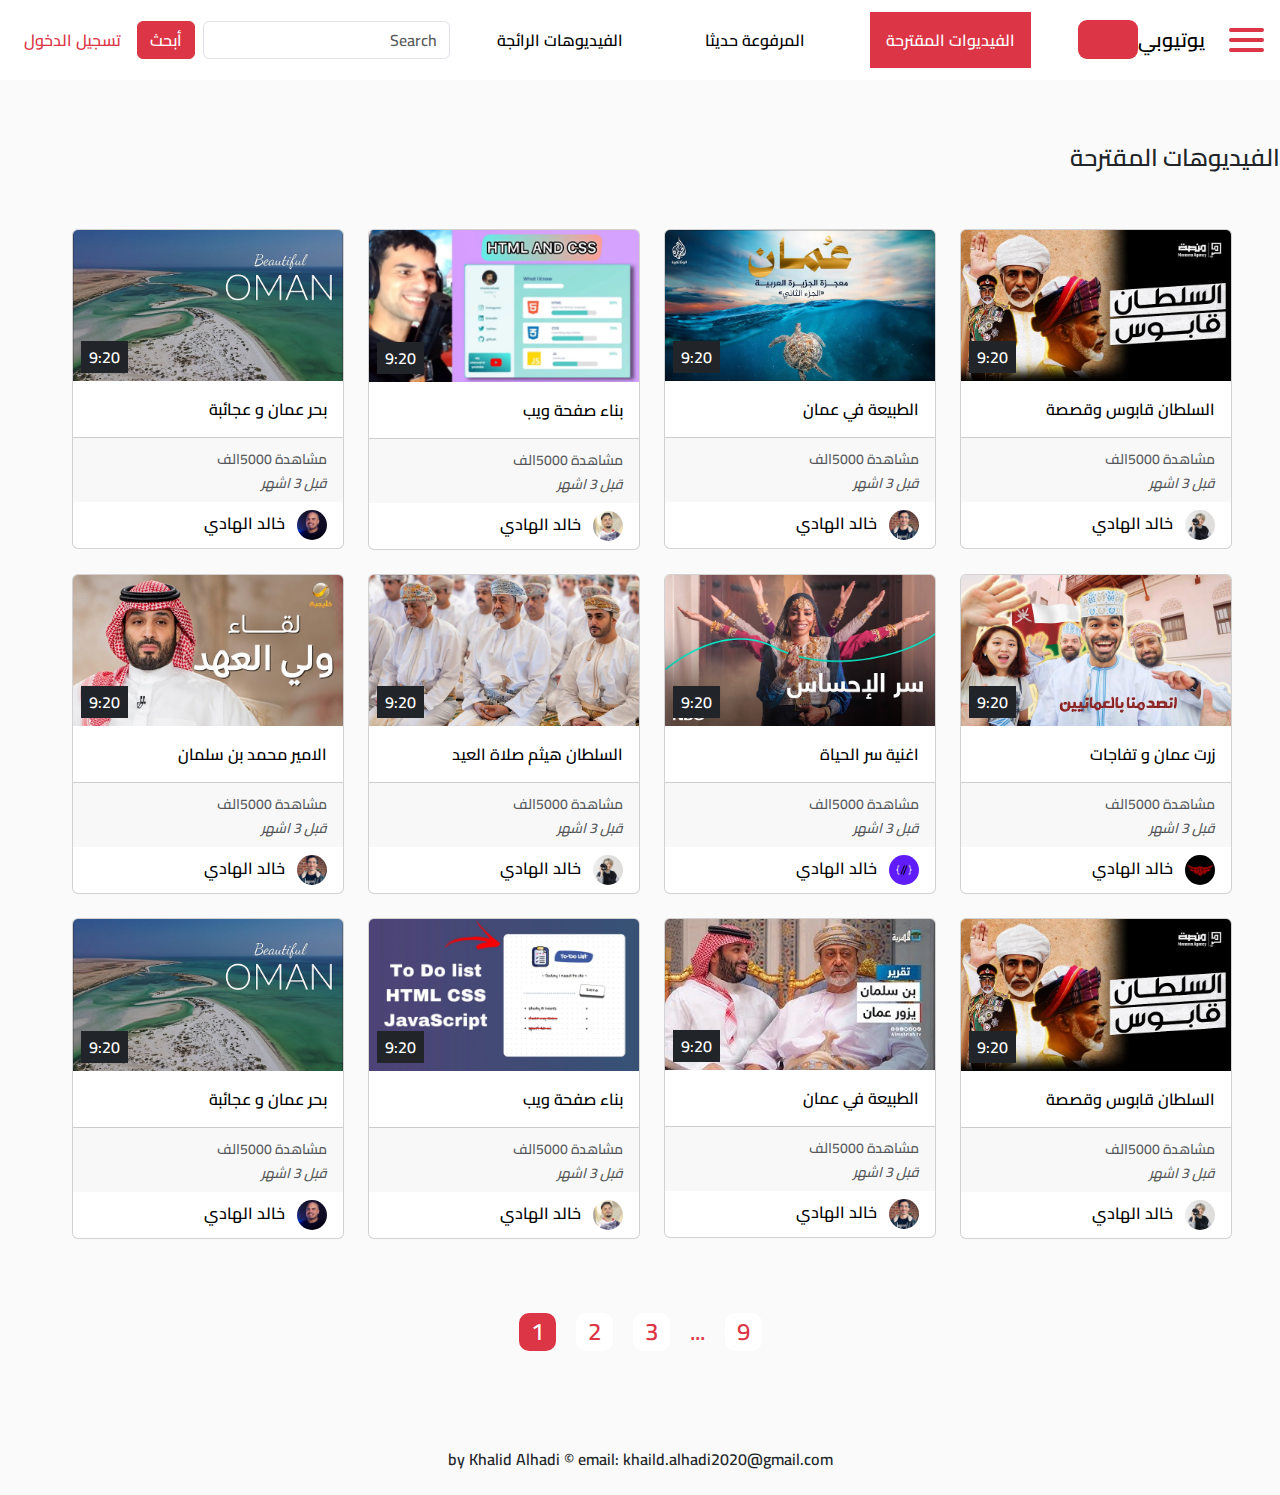
==== commit e2bd2f76: "project finish youtube ;)" ====
--- a/HTML/index.html
+++ b/HTML/index.html
@@ -49,9 +49,8 @@
       </ul>
   </div>
         
-          <!-- End of navbar -->
+    <!-- End of navbar -->
     <div class="container-fluid ">
-      
       <nav class="navbar navbar-expand-lg  fixed-top navbar-light mb-5 bg-light px-2 " >
         <!-- <i class="fas fa-bars fa-lg" id="toggler" ></i> -->
         <div class="hamurger-menu mx-2">
@@ -201,9 +200,9 @@
             <i class="fas fa-play fa-2x position-absolute d-none" style="top: 46%; left: 48%" ></i>
           </a>
         </div>
-        <a href="#">
+        <a href="watch.html">
           <div class="card-body p-2">
-            <p class="card-text">السلطان قابوس </p>
+            <p class="card-text p-2">  السلطان قابوس وقصصة </p>
           </div>
         </a>
           <div class="card-footer">
@@ -235,9 +234,9 @@
                 <i class="fas fa-play fa-2x position-absolute d-none" style="top: 46%; left: 48%" ></i>
               </a>
             </div>
-            <a href="#">
-              <div class="card-body p-2">
-                <p class="card-text">السلطان قابوس </p>
+            <a href="watch.html">
+              <div class="card-body p-2">
+                <p class="card-text p-2">الطبيعة في عمان  </p>
               </div>
             </a>
               <div class="card-footer">
@@ -271,9 +270,9 @@
                 <i class="fas fa-play fa-2x position-absolute d-none" style="top: 46%; left: 48%" ></i>
               </a>
             </div>
-            <a href="#">
-              <div class="card-body p-2">
-                <p class="card-text">السلطان قابوس </p>
+            <a href="watch.html">
+              <div class="card-body p-2">
+                <p class="card-text p-2">بناء صفحة ويب </p>
               </div>
             </a>
               <div class="card-footer">
@@ -307,11 +306,11 @@
               <i class="fas fa-play fa-2x position-absolute d-none" style="top: 46%; left: 48%" ></i>
             </a>
           </div>
-          <a href="#">
+          <a href="watch.html">
             <div class="card-body p-2">
-              <p class="card-text">السلطان قابوس </p>
-            </div>
-          </a>1
+              <p class="card-text p-2">بحر عمان و عجائبة </p>
+            </div>
+          </a>
             <div class="card-footer">
               <small class="text-muted">
                 <i class="fa-solid fa-film" >
@@ -346,9 +345,9 @@
                 <i class="fas fa-play fa-2x position-absolute d-none" style="top: 46%; left: 48%" ></i>
               </a>
             </div>
-            <a href="#">
-              <div class="card-body p-2">
-                <p class="card-text">السلطان قابوس </p>
+            <a href="watch.html">
+              <div class="card-body p-2">
+                <p class="card-text p-2"> زرت عمان و تفاجات </p>
               </div>
             </a>
               <div class="card-footer">
@@ -382,9 +381,9 @@
                 <i class="fas fa-play fa-2x position-absolute d-none" style="top: 46%; left: 48%" ></i>
               </a>
             </div>
-            <a href="#">
-              <div class="card-body p-2">
-                <p class="card-text">السلطان قابوس </p>
+            <a href="watch.html">
+              <div class="card-body p-2">
+                <p class="card-text p-2">اغنية سر الحياة  </p>
               </div>
             </a>
               <div class="card-footer">
@@ -417,9 +416,9 @@
                 <i class="fas fa-play fa-2x position-absolute d-none" style="top: 46%; left: 48%" ></i>
               </a>
             </div>
-            <a href="#">
-              <div class="card-body p-2">
-                <p class="card-text">السلطان قابوس </p>
+            <a href="watch.html">
+              <div class="card-body p-2">
+                <p class="card-text p-2">السلطان هيثم صلاة العيد</p>
               </div>
             </a>
               <div class="card-footer">
@@ -455,9 +454,9 @@
                 <i class="fas fa-play fa-2x position-absolute d-none" style="top: 46%; left: 48%" ></i>
               </a>
             </div>
-            <a href="#">
-              <div class="card-body p-2">
-                <p class="card-text">السلطان قابوس </p>
+            <a href="watch.html">
+              <div class="card-body p-2">
+                <p class="card-text p-2">الامير محمد بن سلمان </p>
               </div>
             </a>
               <div class="card-footer">
@@ -477,16 +476,164 @@
               </a>
             </div>
           </div>
+                <!-- fires Card -->
+    <div class=" col-sm-6 col-md-4 col-xl-3" >
+      <div class="card mb-4">
+        <div class="card-icons position-relative">
+          <a href="watch.html" class="" >
+            <img src="../img/channel--img/hq720.webp" class="card-img-top " alt="card imgage">
+            <time class="position-absolute p-1 px-2 me-2 mb-2 bg-dark text-white" style="left: 0; bottom: 0;  " >9:20</time>
+            <i class="fas fa-play fa-2x position-absolute d-none" style="top: 46%; left: 48%" ></i>
+          </a>
+        </div>
+        <a href="watch.html">
+          <div class="card-body p-2">
+            <p class="card-text p-2">  السلطان قابوس وقصصة </p>
+          </div>
+        </a>
+          <div class="card-footer">
+            <small class="text-muted">
+              <i class="fa-solid fa-film" >
+              </i>
+              <span style="font-weight: 500;" >مشاهدة  5000الف </span>
+              <br>
+              <i class="fa-solid fa-clock">
+                <span style="font-weight: 500;">قبل 3 اشهر</span>
+              </i>
+            </small>
+          </div>
+          <a class="px-3 py-2" href="#" >
+            <img class="rounded-circle me-2" width="30" src="../img/channel--icon/channels4_profile (1).jpg" alt="channel img">
+            <span>خالد الهادي</span>
+          </a>
+        </div>
+      </div>
+      <!-- End of fires Card -->
+
+        <!-- secode Card -->
+        <div class=" col-sm-6 col-md-4 col-xl-3" >
+          <div class="card mb-4">
+            <div class="card-icons position-relative">
+              <a href="watch.html" class="" >
+                <img src="../img/channel--img/hqdefault.jpg" class="card-img-top " alt="card imgage">
+                <time class="position-absolute p-1 px-2 me-2 mb-2 bg-dark text-white" style="left: 0; bottom: 0;  " >9:20</time>
+                <i class="fas fa-play fa-2x position-absolute d-none" style="top: 46%; left: 48%" ></i>
+              </a>
+            </div>
+            <a href="watch.html">
+              <div class="card-body p-2">
+                <p class="card-text p-2">الطبيعة في عمان  </p>
+              </div>
+            </a>
+              <div class="card-footer">
+                <small class="text-muted">
+                  <i class="fa-solid fa-film" >
+                  </i>
+                  <span style="font-weight: 500;" >مشاهدة  5000الف </span>
+                  <br>
+                  <i class="fa-solid fa-clock">
+                    <span style="font-weight: 500;">قبل 3 اشهر</span>
+                  </i>
+                </small>
+              </div>
+              <a class="px-3 py-2" href="#" >
+                <img class="rounded-circle me-2" width="30" src="../img/channel--icon/channels4_profile (2).jpg" alt="channel img">
+                <span>خالد الهادي</span>
+              </a>
+            </div>
+          </div>
+     
+      <!-- End of secode Card -->
+
+        <!-- thred Card -->
+
+        <div class=" col-sm-6 col-md-4 col-xl-3" >
+          <div class="card mb-4">
+            <div class="card-icons position-relative">
+              <a href="watch.html" class="" >
+                <img src="../img/channel--img/maxresdefault.webp" class="card-img-top " alt="card imgage">
+                <time class="position-absolute p-1 px-2 me-2 mb-2 bg-dark text-white" style="left: 0; bottom: 0;  " >9:20</time>
+                <i class="fas fa-play fa-2x position-absolute d-none" style="top: 46%; left: 48%" ></i>
+              </a>
+            </div>
+            <a href="watch.html">
+              <div class="card-body p-2">
+                <p class="card-text p-2">بناء صفحة ويب </p>
+              </div>
+            </a>
+              <div class="card-footer">
+                <small class="text-muted">
+                  <i class="fa-solid fa-film" >
+                  </i>
+                  <span style="font-weight: 500;" >مشاهدة  5000الف </span>
+                  <br>
+                  <i class="fa-solid fa-clock">
+                    <span style="font-weight: 500;">قبل 3 اشهر</span>
+                  </i>
+                </small>
+              </div>
+              <a class="px-3 py-2" href="#" >
+                <img class="rounded-circle me-2" width="30" src="../img/channel--icon/channels4_profile (3).jpg" alt="channel img">
+                <span>خالد الهادي</span>
+              </a>
+            </div>
+          </div>
+
+    <!-- End of thred Card -->
+
+      <!-- four Card -->
+
+      <div class=" col-sm-6 col-md-4 col-xl-3" >
+        <div class="card mb-4">
+          <div class="card-icons position-relative">
+            <a href="watch.html" class="" >
+              <img src="../img/channel--img/hq720 (4).jpg" class="card-img-top " alt="card imgage">
+              <time class="position-absolute p-1 px-2 me-2 mb-2 bg-dark text-white" style="left: 0; bottom: 0;  " >9:20</time>
+              <i class="fas fa-play fa-2x position-absolute d-none" style="top: 46%; left: 48%" ></i>
+            </a>
+          </div>
+          <a href="watch.html">
+            <div class="card-body p-2">
+              <p class="card-text p-2">بحر عمان و عجائبة </p>
+            </div>
+          </a>
+            <div class="card-footer">
+              <small class="text-muted">
+                <i class="fa-solid fa-film" >
+                </i>
+                <span style="font-weight: 500;" >مشاهدة  5000الف </span>
+                <br>
+                <i class="fa-solid fa-clock">
+                  <span style="font-weight: 500;">قبل 3 اشهر</span>
+                </i>
+              </small>
+            </div>
+            <a class="px-3 py-2" href="#" >
+              <img class="rounded-circle me-2" width="30" src="../img/channel--icon/channels4_profile (4).jpg" alt="channel img">
+              <span>خالد الهادي</span>
+            </a>
+          </div>
+        </div>
+      </div>
+      <div class="pagention">
+        <i class="fa-solid fa-angle-right"></i>
+        <span class="background-change" >9</span>
+        <span>...</span>
+        <span class="background-change" >3</span>
+        <span class="background-change" >2</span>
+        <span class="background-change active" >1</span>
+        <i class="fa-solid fa-angle-left"></i>
       </div>
       <!-- End of four Card -->
 
+      
 
       <!-- </div> -->
     </div>
 <!-- End of body  -->
 
-    <footer class="text-center my-4">
-      &copy; by Khalid
+    <footer class="text-center m-4">
+       by Khalid Alhadi &copy; email: khaild.alhadi2020@gmail.com
     </footer>
 
     <!-- set js i will work init  -->
--- a/STYLE/index.css
+++ b/STYLE/index.css
@@ -313,4 +313,111 @@
   background-color: #fff;
   border: none;
   font-size: 18px !important;
-}+}
+
+/* pagention */
+.pagention {
+  display: flex;
+  justify-content: center;
+  align-items: center;
+  gap: 20px;
+  font-size: 24px;
+  color: #dc3545;
+  margin-top: 50px;
+}
+
+.background-change {
+  background-color: #fff;
+  padding: 1px 12px;
+  border-radius: 10px;
+  cursor: pointer;
+}
+
+.background-change:hover,
+.background-change i:hover {
+  background-color: #dc3545;
+  color: #fff;
+}
+
+.pagention i {
+  cursor: pointer;
+  /* background-color: #dc3545;
+  color: #fff;
+  padding: 8px 12px;
+  border-radius: 10px;*/
+} 
+
+.fa-angle-left {
+  color: #cccccc
+}
+
+.fa-times.remove {
+  padding: 8px 10px;
+  border-radius: 50%;
+}
+
+.fa-times.remove:hover  {
+  background-color: #dc3545;
+  color: #fff;
+}
+
+.search-header span,
+.botton--icon i  {
+  cursor: pointer;
+}
+
+
+
+@media(max-width: 1253px) {
+  .nav-item {
+    margin: 25px 10px !important;
+  }
+}
+
+@media(max-width: 1166px) {
+  .nav-item {
+    margin: 25px 5px !important;
+  }
+}
+
+@media(max-width: 1133px) {
+  .nav-item {
+    margin: 25px 1px !important;
+  }
+}
+
+@media(max-width: 1110px) {
+  .nav-item {
+    margin: 25px 0px !important;
+  }
+  .navbar-nav .nav-link  {
+    padding: .8rem .3rem !important;
+    display: none;
+  }
+}
+
+
+
+
+@media(max-width: 798px) {
+  .navbar-expand-sm .nav-item {
+    margin: 10px !important;
+  }
+}
+
+@media(max-width: 638px) {
+  .navbar-expand-sm .nav-item {
+    margin: 5px !important;
+  }
+}
+
+@media(max-width: 577px) {
+  .card-horizontal .img-square-wrapper img {
+    width: 100%
+  }
+  .d-flex {
+    display: flex !important;
+    flex-direction: row;
+}
+}
+
